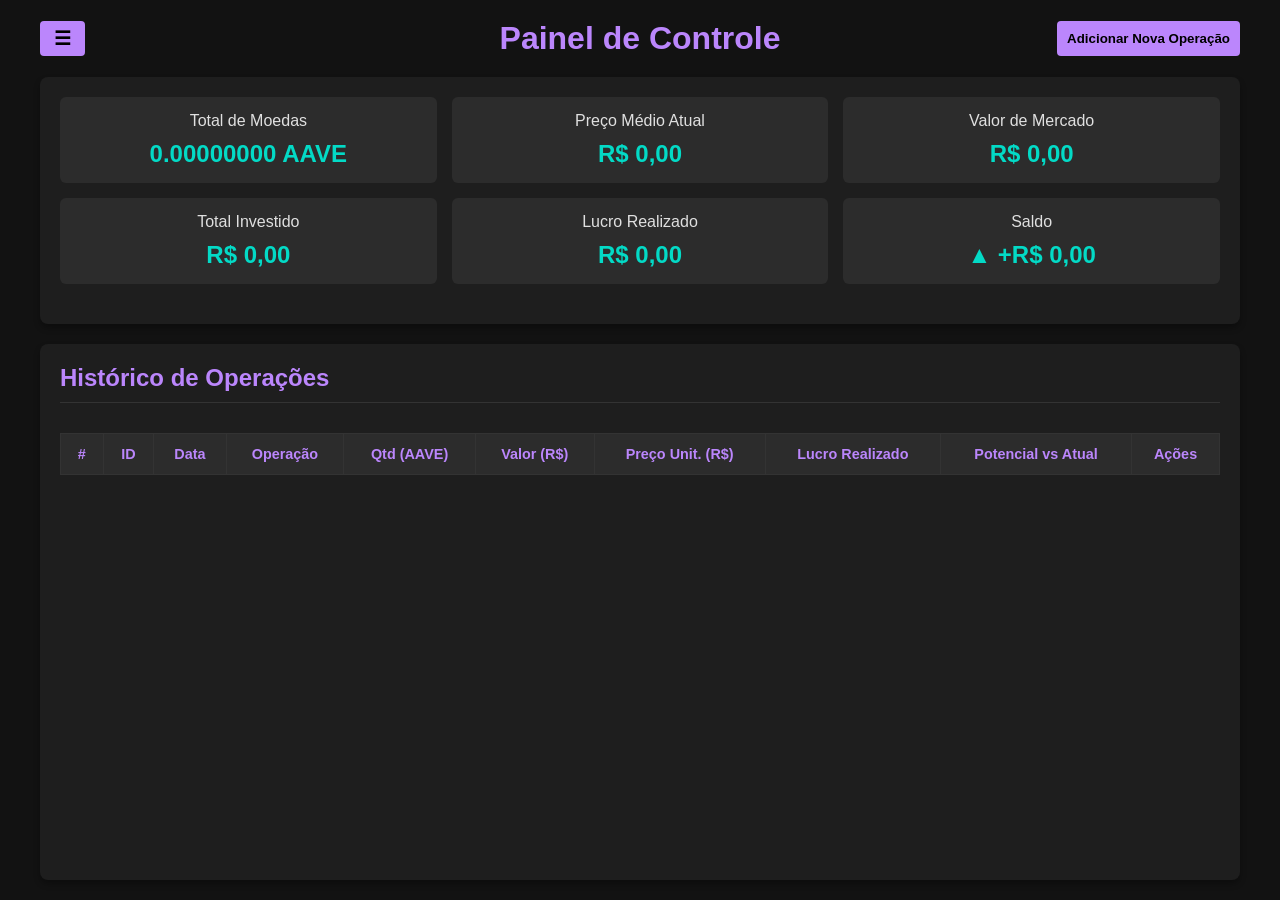
==== index.html @ 62467d6e "feat: implement responsive app layout with sidebar, configuration persistence, and transaction modal" ====
<!DOCTYPE html>
<html lang="pt-BR">
<head>
    <meta charset="UTF-8">
    <meta name="viewport" content="width=device-width, initial-scale=1.0">
    <title>Painel de Controle Cripto</title>
    <link rel="stylesheet" href="styles.css">
</head>
<body>

<div class="app" id="app">

    <!-- Menu lateral (irmão da coluna principal; abre à esquerda) -->
    <aside class="sidebar">
        <div class="sidebar-inner">
            <h2 class="sidebar-title">Menu</h2>
            <div class="sidebar-top">
                <div class="sidebar-section">
                    <div class="backup-bar">
                        <button id="btnBackup" class="btn-secondary">Fazer Backup</button>
                        <button id="btnRestore" class="btn-secondary">Restaurar Backup</button>
                        <input type="file" id="restoreInput" accept=".json,application/json" style="display: none;">
                    </div>
                </div>
            </div>

            <div class="sidebar-section sidebar-bottom">
                <h3>Cotação Atual (R$)</h3>
                <div class="price-box">
                    <input type="number" id="currentPriceInput" step="0.01" value="481.46">
                    <button id="btnRefreshPrice" class="btn-secondary">Atualizar Preço</button>
                    <span id="priceStatus" class="price-status">—</span>
                </div>
            </div>
        </div>
    </aside>

    <!-- Coluna principal: header + conteúdo (mesma largura) -->
    <div class="app-main">
        <header class="app-header">
            <div class="header-left">
                <button id="btnMenuToggle" class="menu-toggle" aria-label="Abrir menu">☰</button>
            </div>
            <h1 class="app-title">Painel de Controle</h1>
            <div class="header-right">
                <button id="btnOpenModal">Adicionar Nova Operação</button>
            </div>
        </header>

        <main class="content">
            <div class="card">
                <div class="grid-summary">
                    <!-- Linha 1 -->
                    <div class="summary-item">
                        <div>Total de Moedas</div>
                        <div class="summary-value" id="valTotalCoins">0.00 AAVE</div>
                    </div>
                    <div class="summary-item">
                        <div>Preço Médio Atual</div>
                        <div class="summary-value" id="valAvgPrice">R$ 0,00</div>
                    </div>
                    <div class="summary-item">
                        <div>Valor de Mercado</div>
                        <div class="summary-value" id="valMarketValue">R$ 0,00</div>
                    </div>
                    <!-- Linha 2 -->
                    <div class="summary-item">
                        <div>Total Investido</div>
                        <div class="summary-value" id="valTotalInvested">R$ 0,00</div>
                    </div>
                    <div class="summary-item">
                        <div>Lucro Realizado</div>
                        <div class="summary-value" id="valRealizedProfit">R$ 0,00</div>
                    </div>
                    <div class="summary-item">
                        <div>Saldo</div>
                        <div class="summary-value" id="valBalance">R$ 0,00</div>
                    </div>
                </div>
            </div>

            <div class="card history-card">
                <h2>Histórico de Operações</h2>
                <div class="table-wrap">
                <table id="txTable">
                    <thead>
                        <tr>
                            <th>#</th>
                            <th>ID</th>
                            <th>Data</th>
                            <th>Operação</th>
                            <th>Qtd (AAVE)</th>
                            <th>Valor (R$)</th>
                            <th>Preço Unit. (R$)</th>
                            <th>Lucro Realizado</th>
                            <th>Potencial vs Atual</th>
                            <th>Ações</th>
                        </tr>
                    </thead>
                    <tbody>
                        <!-- Rows generated by JS -->
                    </tbody>
                </table>
                </div>
            </div>
        </main>
    </div>
</div>

<!-- Modal: Nova Operação -->
<div id="opModal" class="modal-overlay">
    <div id="opModalBackdrop" class="modal-backdrop"></div>
    <div class="modal-box">
        <h2>Nova Operação</h2>
        <div class="modal-form">
            <label>Tipo</label>
            <select id="opType">
                <option value="buy">Compra</option>
                <option value="sell">Venda</option>
            </select>

            <label>Valor (R$)</label>
            <input type="number" id="opBrl" placeholder="Valor (R$)" step="0.01">

            <label>Quantidade (AAVE)</label>
            <input type="number" id="opAave" placeholder="Quantidade (AAVE)" step="0.00000001">

            <label>Data da operação</label>
            <input type="datetime-local" id="opDate">
        </div>
        <div class="modal-actions">
            <button id="btnCancelModal" class="btn-secondary">Cancelar</button>
            <button id="btnAdd">Adicionar</button>
        </div>
    </div>
</div>

<!-- Modal: Confirmação de remoção -->
<div id="confirmModal" class="modal-overlay">
    <div id="confirmBackdrop" class="modal-backdrop"></div>
    <div class="modal-box">
        <h2>Confirmação</h2>
        <p id="confirmMessage"></p>
        <div class="modal-actions">
            <button id="btnConfirmCancel" class="btn-secondary">Cancelar</button>
            <button id="btnConfirmYes" class="btn-remove">Remover</button>
        </div>
    </div>
</div>

<script src="js/portfolio.js"></script>
<script src="js/config.js"></script>
<script src="js/storage.js"></script>
<script src="js/price.js"></script>
<script src="js/app.js"></script>

</body>
</html>
---- styles.css ----
html, body {
    height: 100%;
}
body {
    font-family: 'Segoe UI', Tahoma, Geneva, Verdana, sans-serif;
    background-color: #121212;
    color: #e0e0e0;
    margin: 0;
    padding: 20px;
    box-sizing: border-box;
    overflow: hidden; /* a página não rola; a rolagem fica no menu e no histórico */
}
.container {
    max-width: 1200px;
    margin: auto;
}

/* App = linha flex centralizada: menu (esquerda) + coluna principal.
   A coluna principal tem largura própria e NÃO encolhe quando o menu abre em
   telas grandes: o menu ocupa o espaço à esquerda, empurrando o conjunto. */
.app {
    display: flex;
    justify-content: center;
    align-items: stretch;
    height: 100%;
}
.app-main {
    display: flex;
    flex-direction: column;
    flex: 0 1 1200px; /* até 1200px; pode encolher em telas estreitas */
    min-width: 0;
    min-height: 0;
    height: 100%;
}
.app-header {
    flex: 0 0 auto;
}
.content {
    flex: 1 1 auto;
    display: flex;
    flex-direction: column;
    min-width: 0;
    min-height: 0; /* habilita a rolagem interna do histórico */
}
.card {
    background-color: #1e1e1e;
    padding: 20px;
    border-radius: 8px;
    margin-bottom: 20px;
    box-shadow: 0 4px 6px rgba(0,0,0,0.3);
}
h2 {
    margin-top: 0;
    color: #bb86fc;
    border-bottom: 1px solid #333;
    padding-bottom: 10px;
}
.grid-summary {
    display: grid;
    grid-template-columns: repeat(3, minmax(0, 1fr));
    gap: 15px;
    margin-bottom: 20px;
}
@media (max-width: 640px) {
    .grid-summary {
        grid-template-columns: 1fr;
    }
}
.summary-item {
    background-color: #2c2c2c;
    padding: 15px;
    border-radius: 6px;
    text-align: center;
}
.summary-value {
    font-size: 1.5em;
    font-weight: bold;
    color: #03dac6;
    margin-top: 10px;
}
.form-group {
    display: flex;
    gap: 10px;
    margin-bottom: 15px;
    align-items: center;
    flex-wrap: wrap;
}
input, select, button {
    padding: 10px;
    border-radius: 4px;
    border: 1px solid #444;
    background-color: #333;
    color: #fff;
}
button {
    background-color: #bb86fc;
    color: #000;
    border: none;
    cursor: pointer;
    font-weight: bold;
    transition: background-color 0.2s;
}
button:hover {
    background-color: #9965f4;
}
table {
    width: 100%;
    border-collapse: collapse;
    margin-top: 10px;
    font-size: 0.9em;
}
th, td {
    border: 1px solid #333;
    padding: 12px;
    text-align: center;
}
th {
    background-color: #2c2c2c;
    color: #bb86fc;
}
.positive { color: #03dac6; }
.negative { color: #cf6679; }

/* Barra de backup / restauração */
.backup-bar {
    display: flex;
    gap: 10px;
    flex-wrap: wrap;
    margin-top: 10px;
}
.btn-secondary {
    background-color: #2c2c2c;
    color: #bb86fc;
    border: 1px solid #444;
}
.btn-secondary:hover {
    background-color: #333;
}
.price-status {
    font-size: 0.85em;
    color: #888;
}
.price-status.ok { color: #03dac6; }
.price-status.error { color: #cf6679; }

/* Botão de remover linha do histórico */
.btn-remove {
    background-color: #3a2327;
    color: #cf6679;
    border: 1px solid #5a2b32;
    padding: 6px 12px;
    font-size: 0.85em;
}
.btn-remove:hover {
    background-color: #cf6679;
    color: #000;
}

/* Cabeçalho em 3 partes: menu (esquerda) | título (centro) | ação (direita) */
.app-header {
    display: grid;
    grid-template-columns: 1fr auto 1fr;
    align-items: center;
    gap: 10px;
    margin-bottom: 20px;
}
.header-left { justify-self: start; }
.header-right { justify-self: end; }
.app-title {
    justify-self: center;
    text-align: center;
    color: #bb86fc;
    margin: 0;
}

/* Botão de abrir/fechar o menu (dentro do cabeçalho) */
.menu-toggle {
    font-size: 1.2em;
    line-height: 1;
    padding: 8px 14px;
    background-color: #bb86fc;
    color: #000;
}

/* Menu lateral (recolhível). Anima a largura (flex-basis) de 0 -> 280px,
   abrindo à esquerda da coluna principal; a largura interna é fixa para o
   conteúdo do menu não refluir durante a animação. */
.sidebar {
    flex: 0 0 0px;
    overflow: hidden;
    margin-right: 0;
    transition: flex-basis 0.25s ease, margin-right 0.25s ease;
}
.app.menu-open .sidebar {
    flex-basis: 280px;
    margin-right: 20px;
}
.sidebar-inner {
    width: 280px;
    height: 100%;
    box-sizing: border-box;
    background-color: #1e1e1e;
    border-radius: 8px;
    padding: 20px;
    display: flex;
    flex-direction: column;
    overflow-y: auto; /* o menu nunca ultrapassa a altura da página */
}
.sidebar h3 {
    color: #bb86fc;
    font-size: 1em;
    margin-top: 0;
    margin-bottom: 8px;
}
.sidebar-title {
    text-align: center;
    color: #bb86fc;
    margin-top: 0;
    margin-bottom: 20px;
    padding-bottom: 10px;
    border-bottom: 1px solid #333;
}
.sidebar-section {
    margin-bottom: 20px;
}
.sidebar-bottom {
    margin-top: auto; /* ancora a cotação na base do menu */
    margin-bottom: 0;
}
.sidebar .backup-bar,
.sidebar .price-box {
    display: flex;
    flex-direction: column;
    gap: 10px;
}
/* Card do histórico: ocupa o espaço restante e rola por dentro */
.history-card {
    flex: 1 1 auto;
    min-height: 0;
    display: flex;
    flex-direction: column;
    margin-bottom: 0;
    overflow: hidden;
}
.history-card h2 {
    flex: 0 0 auto;
}
.table-wrap {
    flex: 1 1 auto;
    min-height: 0;
    overflow: auto; /* rolagem vertical e horizontal só do histórico */
}
/* Cabeçalho da tabela fixo durante a rolagem */
#txTable thead th {
    position: sticky;
    top: 0;
    z-index: 1;
}

/* Modal de nova operação */
.modal-overlay {
    display: none;
    position: fixed;
    inset: 0;
    z-index: 1200;
    align-items: center;
    justify-content: center;
}
.modal-overlay.open {
    display: flex;
}
.modal-backdrop {
    position: absolute;
    inset: 0;
    background-color: rgba(0,0,0,0.6);
}
.modal-box {
    position: relative;
    background-color: #1e1e1e;
    padding: 25px;
    border-radius: 8px;
    width: 400px;
    max-width: 90vw;
    box-shadow: 0 8px 24px rgba(0,0,0,0.5);
}
.modal-form {
    display: flex;
    flex-direction: column;
    gap: 6px;
}
.modal-form label {
    font-size: 0.85em;
    color: #aaa;
    margin-top: 8px;
}
.modal-actions {
    display: flex;
    justify-content: flex-end;
    gap: 10px;
    margin-top: 20px;
}
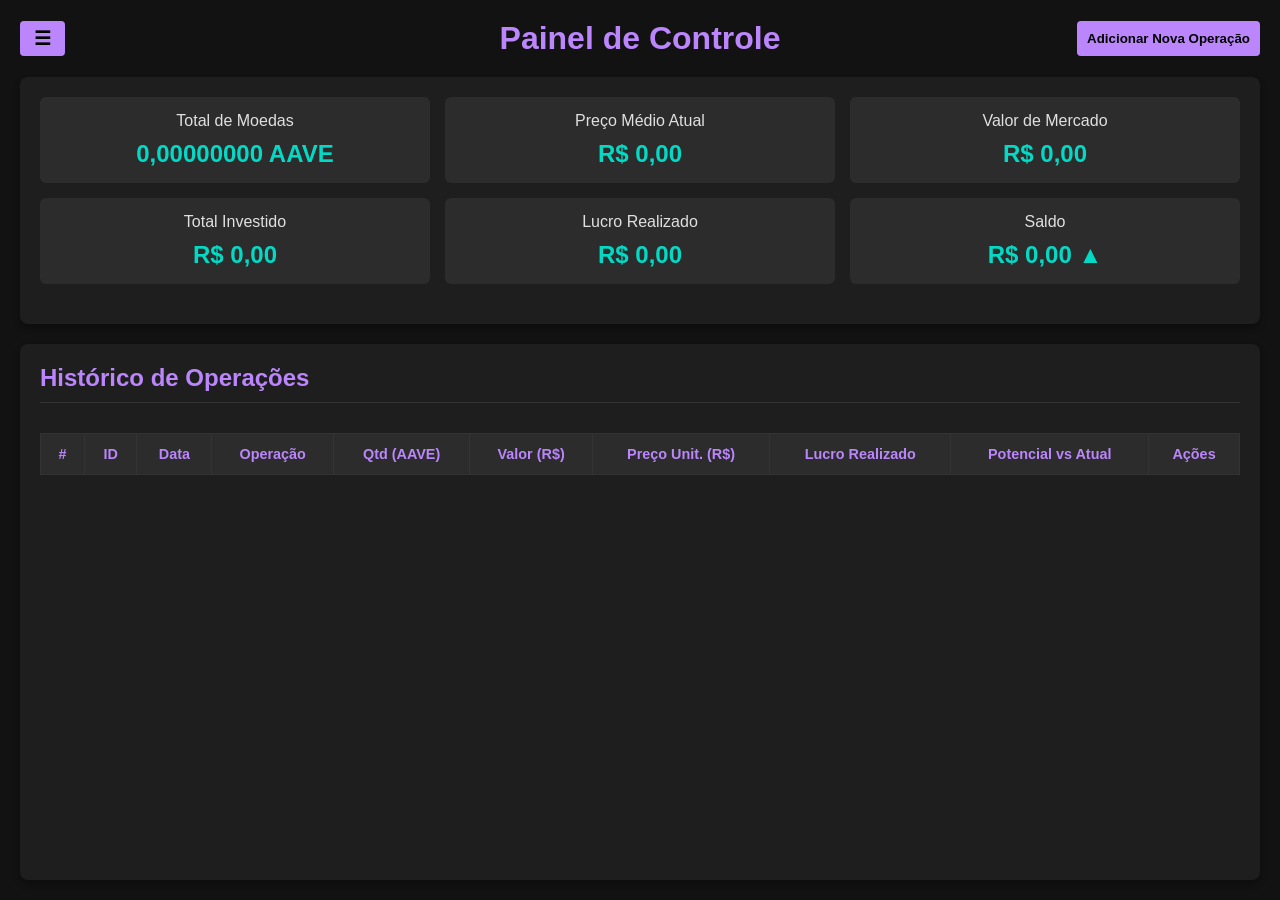
==== commit 9c935b16: "feat: implement operation type toggle and add transaction management logic in app.js" ====
--- a/index.html
+++ b/index.html
@@ -111,13 +111,12 @@
 <div id="opModal" class="modal-overlay">
     <div id="opModalBackdrop" class="modal-backdrop"></div>
     <div class="modal-box">
-        <h2>Nova Operação</h2>
+        <h2 id="opModalTitle">Nova Operação</h2>
         <div class="modal-form">
-            <label>Tipo</label>
-            <select id="opType">
-                <option value="buy">Compra</option>
-                <option value="sell">Venda</option>
-            </select>
+            <button type="button" id="opType" class="op-toggle toggle-buy" data-type="buy">
+                <span class="op-toggle-text">Compra</span>
+                <span class="op-toggle-knob"></span>
+            </button>
 
             <label>Valor (R$)</label>
             <input type="number" id="opBrl" placeholder="Valor (R$)" step="0.01">
@@ -126,7 +125,7 @@
             <input type="number" id="opAave" placeholder="Quantidade (AAVE)" step="0.00000001">
 
             <label>Data da operação</label>
-            <input type="datetime-local" id="opDate">
+            <input type="date" id="opDate">
         </div>
         <div class="modal-actions">
             <button id="btnCancelModal" class="btn-secondary">Cancelar</button>
--- a/styles.css
+++ b/styles.css
@@ -27,7 +27,7 @@
 .app-main {
     display: flex;
     flex-direction: column;
-    flex: 0 1 1200px; /* até 1200px; pode encolher em telas estreitas */
+    flex: 0 1 1444px;
     min-width: 0;
     min-height: 0;
     height: 100%;
@@ -148,8 +148,10 @@
     background-color: #3a2327;
     color: #cf6679;
     border: 1px solid #5a2b32;
-    padding: 6px 12px;
-    font-size: 0.85em;
+    padding: 6px 10px;
+    font-size: 0.9em;
+    font-weight: bold;
+    line-height: 1;
 }
 .btn-remove:hover {
     background-color: #cf6679;
@@ -283,6 +285,9 @@
     max-width: 90vw;
     box-shadow: 0 8px 24px rgba(0,0,0,0.5);
 }
+.modal-box h2 {
+    text-align: center;
+}
 .modal-form {
     display: flex;
     flex-direction: column;
@@ -293,6 +298,84 @@
     color: #aaa;
     margin-top: 8px;
 }
+/* Toggle deslizante Compra/Venda no modal */
+.op-toggle {
+    position: relative;
+    width: 170px;
+    height: 46px;
+    border-radius: 23px;
+    cursor: pointer;
+    user-select: none;
+    align-self: center;
+    margin-top: 4px;
+    border: none;
+    padding: 0;
+    transition: background-color 0.2s ease;
+}
+.op-toggle:hover {
+    filter: brightness(1.05);
+}
+.op-toggle .op-toggle-text {
+    position: absolute;
+    top: 0;
+    left: 0;
+    right: 0;
+    height: 100%;
+    display: flex;
+    align-items: center;
+    font-weight: bold;
+    color: #000;
+    letter-spacing: 0.5px;
+}
+.op-toggle .op-toggle-knob {
+    position: absolute;
+    top: 5px;
+    width: 36px;
+    height: 36px;
+    border-radius: 50%;
+    background-color: #fff;
+    box-shadow: 0 1px 4px rgba(0,0,0,0.4);
+    transition: left 0.2s ease;
+}
+/* Estado Compra (gasto): vermelho, texto à esquerda, botão à direita */
+.op-toggle.toggle-buy,
+.op-toggle.toggle-buy:hover {
+    background-color: #cf6679;
+}
+.op-toggle.toggle-buy .op-toggle-text {
+    justify-content: flex-start;
+    padding-left: 20px;
+}
+.op-toggle.toggle-buy .op-toggle-knob {
+    left: calc(100% - 41px);
+}
+/* Estado Venda (liquidação): azul, texto à direita, botão à esquerda */
+.op-toggle.toggle-sell,
+.op-toggle.toggle-sell:hover {
+    background-color: #4dabf7;
+}
+.op-toggle.toggle-sell .op-toggle-text {
+    justify-content: flex-end;
+    padding-right: 20px;
+}
+.op-toggle.toggle-sell .op-toggle-knob {
+    left: 5px;
+}
+
+/* Botão de editar linha do histórico */
+.btn-edit {
+    background-color: #2c2c3a;
+    color: #bb86fc;
+    border: 1px solid #444;
+    padding: 6px 10px;
+    font-size: 0.9em;
+    line-height: 1;
+    margin-right: 6px;
+}
+.btn-edit:hover {
+    background-color: #bb86fc;
+    color: #000;
+}
 .modal-actions {
     display: flex;
     justify-content: flex-end;
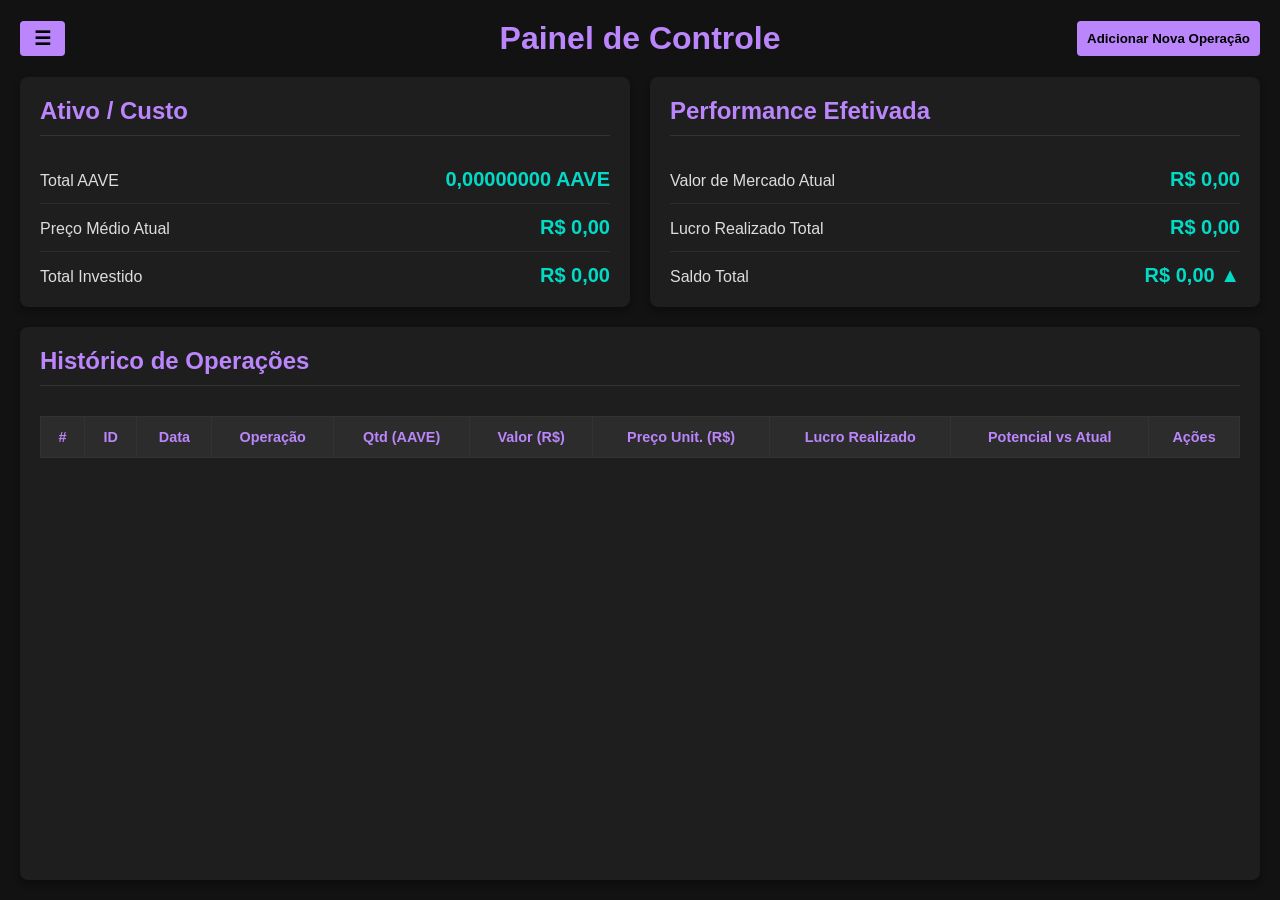
==== commit 970633fd: "refactor: reorganize summary section into dual cards with responsive layout and line-item formatting" ====
--- a/index.html
+++ b/index.html
@@ -48,33 +48,35 @@
         </header>
 
         <main class="content">
-            <div class="card">
-                <div class="grid-summary">
-                    <!-- Linha 1 -->
-                    <div class="summary-item">
-                        <div>Total de Moedas</div>
-                        <div class="summary-value" id="valTotalCoins">0.00 AAVE</div>
+            <div class="summary-cards">
+                <div class="card summary-card">
+                    <h2>Ativo / Custo</h2>
+                    <div class="summary-line">
+                        <span class="summary-label">Total AAVE</span>
+                        <span class="summary-value" id="valTotalCoins">0,00 AAVE</span>
                     </div>
-                    <div class="summary-item">
-                        <div>Preço Médio Atual</div>
-                        <div class="summary-value" id="valAvgPrice">R$ 0,00</div>
+                    <div class="summary-line">
+                        <span class="summary-label">Preço Médio Atual</span>
+                        <span class="summary-value" id="valAvgPrice">R$ 0,00</span>
                     </div>
-                    <div class="summary-item">
-                        <div>Valor de Mercado</div>
-                        <div class="summary-value" id="valMarketValue">R$ 0,00</div>
+                    <div class="summary-line">
+                        <span class="summary-label">Total Investido</span>
+                        <span class="summary-value" id="valTotalInvested">R$ 0,00</span>
                     </div>
-                    <!-- Linha 2 -->
-                    <div class="summary-item">
-                        <div>Total Investido</div>
-                        <div class="summary-value" id="valTotalInvested">R$ 0,00</div>
+                </div>
+                <div class="card summary-card">
+                    <h2>Performance Efetivada</h2>
+                    <div class="summary-line">
+                        <span class="summary-label">Valor de Mercado Atual</span>
+                        <span class="summary-value" id="valMarketValue">R$ 0,00</span>
                     </div>
-                    <div class="summary-item">
-                        <div>Lucro Realizado</div>
-                        <div class="summary-value" id="valRealizedProfit">R$ 0,00</div>
+                    <div class="summary-line">
+                        <span class="summary-label">Lucro Realizado Total</span>
+                        <span class="summary-value" id="valRealizedProfit">R$ 0,00</span>
                     </div>
-                    <div class="summary-item">
-                        <div>Saldo</div>
-                        <div class="summary-value" id="valBalance">R$ 0,00</div>
+                    <div class="summary-line">
+                        <span class="summary-label">Saldo Total</span>
+                        <span class="summary-value" id="valBalance">R$ 0,00</span>
                     </div>
                 </div>
             </div>
--- a/styles.css
+++ b/styles.css
@@ -55,28 +55,37 @@
     border-bottom: 1px solid #333;
     padding-bottom: 10px;
 }
-.grid-summary {
+/* Dois cards de resumo lado a lado */
+.summary-cards {
     display: grid;
-    grid-template-columns: repeat(3, minmax(0, 1fr));
-    gap: 15px;
-    margin-bottom: 20px;
-}
-@media (max-width: 640px) {
-    .grid-summary {
+    grid-template-columns: 1fr 1fr;
+    gap: 20px;
+}
+@media (max-width: 700px) {
+    .summary-cards {
         grid-template-columns: 1fr;
     }
 }
-.summary-item {
-    background-color: #2c2c2c;
-    padding: 15px;
-    border-radius: 6px;
-    text-align: center;
+.summary-line {
+    display: flex;
+    justify-content: space-between;
+    align-items: baseline;
+    gap: 12px;
+    padding: 12px 0;
+    border-bottom: 1px solid #2c2c2c;
+}
+.summary-line:last-child {
+    border-bottom: none;
+    padding-bottom: 0;
+}
+.summary-label {
+    color: #ddd;
 }
 .summary-value {
-    font-size: 1.5em;
     font-weight: bold;
     color: #03dac6;
-    margin-top: 10px;
+    font-size: 1.25em;
+    white-space: nowrap;
 }
 .form-group {
     display: flex;
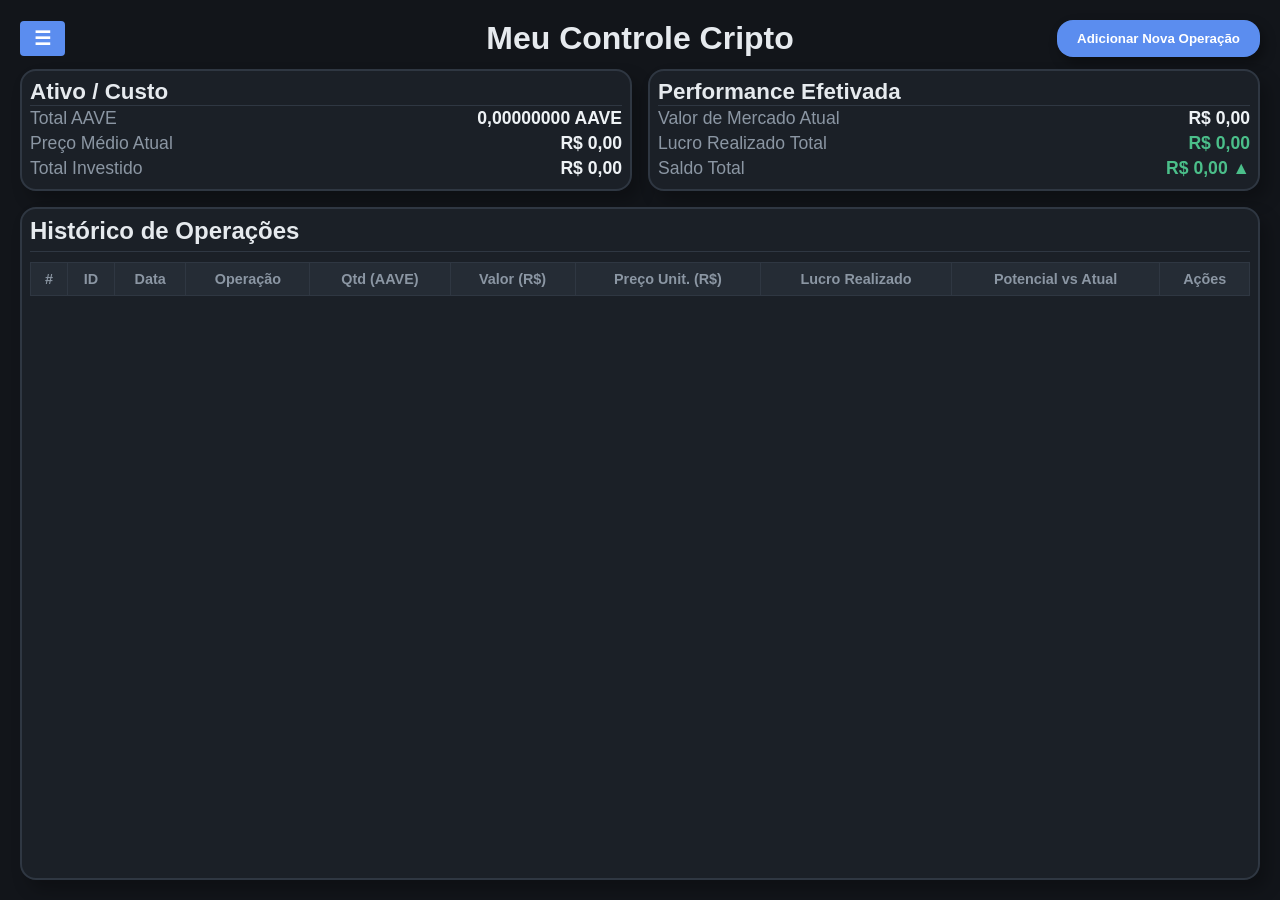
==== commit fcf21f6f: "feat: change title head and title header" ====
--- a/index.html
+++ b/index.html
@@ -3,7 +3,7 @@
 <head>
     <meta charset="UTF-8">
     <meta name="viewport" content="width=device-width, initial-scale=1.0">
-    <title>Painel de Controle Cripto</title>
+    <title>Meu Controle Cripto</title>
     <link rel="stylesheet" href="styles.css">
 </head>
 <body>
@@ -41,7 +41,7 @@
             <div class="header-left">
                 <button id="btnMenuToggle" class="menu-toggle" aria-label="Abrir menu">☰</button>
             </div>
-            <h1 class="app-title">Painel de Controle</h1>
+            <h1 class="app-title">Meu Controle Cripto</h1>
             <div class="header-right">
                 <button id="btnOpenModal">Adicionar Nova Operação</button>
             </div>
--- a/styles.css
+++ b/styles.css
@@ -1,19 +1,32 @@
+/* Paleta base do sistema (fundo neutro; cor só onde tem significado).
+   Números neutros ficam em branco/claro; verde = ganho, vermelho = perda;
+   azul = accent de interação (botões), para não competir com o verde. */
+:root {
+    --bg: #12151a;         /* fundo da página (cinza-ardósia neutro) */
+    --card-bg: #1b2027;    /* fundo dos cards / menu / modal */
+    --panel-bg: #252c35;   /* cabeçalho de tabela e inputs */
+    --border: #2f3742;     /* borda dos cards e da tabela */
+    --text: #e6eaee;       /* títulos e rótulos */
+    --text-dim: #8b96a3;   /* textos suaves (rótulos, status, cabeçalho) */
+    --value: #eef2f5;      /* números neutros (branco, sem cor) */
+    --accent: #5b8def;     /* azul de interação (botões, links, menu) */
+    --accent-hover: #6f9bf2;
+    --positive: #4bbf8a;   /* ganho (verde) */
+    --negative: #e0757f;   /* perda (vermelho) */
+}
+
 html, body {
     height: 100%;
 }
 body {
     font-family: 'Segoe UI', Tahoma, Geneva, Verdana, sans-serif;
-    background-color: #121212;
-    color: #e0e0e0;
+    background-color: var(--bg);
+    color: var(--text);
     margin: 0;
     padding: 20px;
     box-sizing: border-box;
     overflow: hidden; /* a página não rola; a rolagem fica no menu e no histórico */
 }
-.container {
-    max-width: 1200px;
-    margin: auto;
-}
 
 /* App = linha flex centralizada: menu (esquerda) + coluna principal.
    A coluna principal tem largura própria e NÃO encolhe quando o menu abre em
@@ -43,50 +56,53 @@
     min-height: 0; /* habilita a rolagem interna do histórico */
 }
 .card {
-    background-color: #1e1e1e;
-    padding: 20px;
-    border-radius: 8px;
-    margin-bottom: 20px;
-    box-shadow: 0 4px 6px rgba(0,0,0,0.3);
+    background-color: var(--card-bg);
+    border: 2px solid var(--border);
+    padding: 8px;
+    border-radius: 16px;
+    margin-bottom: 16px;
+    box-shadow: 8px 10px 16px rgba(0, 0, 0, 0.25);
 }
 h2 {
     margin-top: 0;
-    color: #bb86fc;
-    border-bottom: 1px solid #333;
+    color: var(--text);
+    border-bottom: 1px solid var(--border);
     padding-bottom: 10px;
 }
-/* Dois cards de resumo lado a lado */
+
+/* Dois cards de resumo lado a lado (rótulo à esquerda, valor à direita) */
 .summary-cards {
     display: grid;
     grid-template-columns: 1fr 1fr;
-    gap: 20px;
+    gap: 16px;
 }
 @media (max-width: 700px) {
     .summary-cards {
         grid-template-columns: 1fr;
     }
 }
+.summary-card h2 {
+    font-size: 1.4em;
+    padding-bottom: 0px;
+    margin-bottom: 0px;
+}
 .summary-line {
     display: flex;
     justify-content: space-between;
     align-items: baseline;
-    gap: 12px;
-    padding: 12px 0;
-    border-bottom: 1px solid #2c2c2c;
-}
-.summary-line:last-child {
-    border-bottom: none;
-    padding-bottom: 0;
+    padding: 2px 0;
 }
 .summary-label {
-    color: #ddd;
+    color: var(--text-dim);
+    font-size: 1.1em;
 }
 .summary-value {
     font-weight: bold;
-    color: #03dac6;
-    font-size: 1.25em;
+    color: var(--value);
+    font-size: 1.1em;
     white-space: nowrap;
 }
+
 .form-group {
     display: flex;
     gap: 10px;
@@ -97,38 +113,38 @@
 input, select, button {
     padding: 10px;
     border-radius: 4px;
-    border: 1px solid #444;
-    background-color: #333;
-    color: #fff;
+    border: 1px solid var(--border);
+    background-color: var(--panel-bg);
+    color: var(--text);
 }
 button {
-    background-color: #bb86fc;
-    color: #000;
+    background-color: var(--accent);
+    color: #ffffff;
     border: none;
     cursor: pointer;
     font-weight: bold;
     transition: background-color 0.2s;
 }
 button:hover {
-    background-color: #9965f4;
+    background-color: var(--accent-hover);
 }
 table {
     width: 100%;
     border-collapse: collapse;
-    margin-top: 10px;
+    margin-top: 4px;
     font-size: 0.9em;
 }
 th, td {
-    border: 1px solid #333;
-    padding: 12px;
+    border: 1px solid var(--border);
+    padding: 8px;
     text-align: center;
 }
 th {
-    background-color: #2c2c2c;
-    color: #bb86fc;
-}
-.positive { color: #03dac6; }
-.negative { color: #cf6679; }
+    background-color: var(--panel-bg);
+    color: var(--text-dim);
+}
+.positive { color: var(--positive); }
+.negative { color: var(--negative); }
 
 /* Barra de backup / restauração */
 .backup-bar {
@@ -138,33 +154,33 @@
     margin-top: 10px;
 }
 .btn-secondary {
-    background-color: #2c2c2c;
-    color: #bb86fc;
-    border: 1px solid #444;
+    background-color: var(--panel-bg);
+    color: var(--accent);
+    border: 1px solid var(--border);
 }
 .btn-secondary:hover {
-    background-color: #333;
+    background-color: #2c333d;
 }
 .price-status {
     font-size: 0.85em;
-    color: #888;
-}
-.price-status.ok { color: #03dac6; }
-.price-status.error { color: #cf6679; }
+    color: var(--text-dim);
+}
+.price-status.ok { color: var(--positive); }
+.price-status.error { color: var(--negative); }
 
 /* Botão de remover linha do histórico */
 .btn-remove {
-    background-color: #3a2327;
-    color: #cf6679;
-    border: 1px solid #5a2b32;
+    background-color: transparent;
+    color: var(--negative);
+    border: 1px solid var(--border);
     padding: 6px 10px;
     font-size: 0.9em;
     font-weight: bold;
     line-height: 1;
 }
 .btn-remove:hover {
-    background-color: #cf6679;
-    color: #000;
+    background-color: var(--negative);
+    color: #ffffff;
 }
 
 /* Cabeçalho em 3 partes: menu (esquerda) | título (centro) | ação (direita) */
@@ -172,15 +188,28 @@
     display: grid;
     grid-template-columns: 1fr auto 1fr;
     align-items: center;
-    gap: 10px;
-    margin-bottom: 20px;
+    margin-bottom: 12px;
 }
 .header-left { justify-self: start; }
 .header-right { justify-self: end; }
+#btnOpenModal {
+    border-radius: 16px;
+    padding: 11px 20px;
+    box-shadow: 4px 6px 12px rgba(0, 0, 0, 0.35);
+    transition: background-color 0.2s, box-shadow 0.2s, transform 0.1s;
+}
+#btnOpenModal:hover {
+    box-shadow: 6px 8px 18px rgba(0, 0, 0, 0.45);
+    transform: translateY(-1px);
+}
+#btnOpenModal:active {
+    transform: translateY(0);
+    box-shadow: 2px 3px 8px rgba(0, 0, 0, 0.4);
+}
 .app-title {
     justify-self: center;
     text-align: center;
-    color: #bb86fc;
+    color: var(--text);
     margin: 0;
 }
 
@@ -189,8 +218,8 @@
     font-size: 1.2em;
     line-height: 1;
     padding: 8px 14px;
-    background-color: #bb86fc;
-    color: #000;
+    background-color: var(--accent);
+    color: #ffffff;
 }
 
 /* Menu lateral (recolhível). Anima a largura (flex-basis) de 0 -> 280px,
@@ -210,7 +239,8 @@
     width: 280px;
     height: 100%;
     box-sizing: border-box;
-    background-color: #1e1e1e;
+    background-color: var(--card-bg);
+    border: 1px solid var(--border);
     border-radius: 8px;
     padding: 20px;
     display: flex;
@@ -218,18 +248,18 @@
     overflow-y: auto; /* o menu nunca ultrapassa a altura da página */
 }
 .sidebar h3 {
-    color: #bb86fc;
+    color: var(--text);
     font-size: 1em;
     margin-top: 0;
     margin-bottom: 8px;
 }
 .sidebar-title {
     text-align: center;
-    color: #bb86fc;
+    color: var(--text);
     margin-top: 0;
     margin-bottom: 20px;
     padding-bottom: 10px;
-    border-bottom: 1px solid #333;
+    border-bottom: 1px solid var(--border);
 }
 .sidebar-section {
     margin-bottom: 20px;
@@ -244,6 +274,7 @@
     flex-direction: column;
     gap: 10px;
 }
+
 /* Card do histórico: ocupa o espaço restante e rola por dentro */
 .history-card {
     flex: 1 1 auto;
@@ -255,6 +286,8 @@
 }
 .history-card h2 {
     flex: 0 0 auto;
+    padding-bottom: 6px;
+    margin-bottom: 6px;
 }
 .table-wrap {
     flex: 1 1 auto;
@@ -287,7 +320,8 @@
 }
 .modal-box {
     position: relative;
-    background-color: #1e1e1e;
+    background-color: var(--card-bg);
+    border: 1px solid var(--border);
     padding: 25px;
     border-radius: 8px;
     width: 400px;
@@ -304,10 +338,10 @@
 }
 .modal-form label {
     font-size: 0.85em;
-    color: #aaa;
+    color: var(--text-dim);
     margin-top: 8px;
 }
-/* Toggle deslizante Compra/Venda no modal */
+/* Toggle deslizante Compra/Venda no modal (cores semânticas fixas) */
 .op-toggle {
     position: relative;
     width: 170px;
@@ -373,17 +407,17 @@
 
 /* Botão de editar linha do histórico */
 .btn-edit {
-    background-color: #2c2c3a;
-    color: #bb86fc;
-    border: 1px solid #444;
+    background-color: transparent;
+    color: var(--accent);
+    border: 1px solid var(--border);
     padding: 6px 10px;
     font-size: 0.9em;
     line-height: 1;
     margin-right: 6px;
 }
 .btn-edit:hover {
-    background-color: #bb86fc;
-    color: #000;
+    background-color: var(--accent);
+    color: #ffffff;
 }
 .modal-actions {
     display: flex;
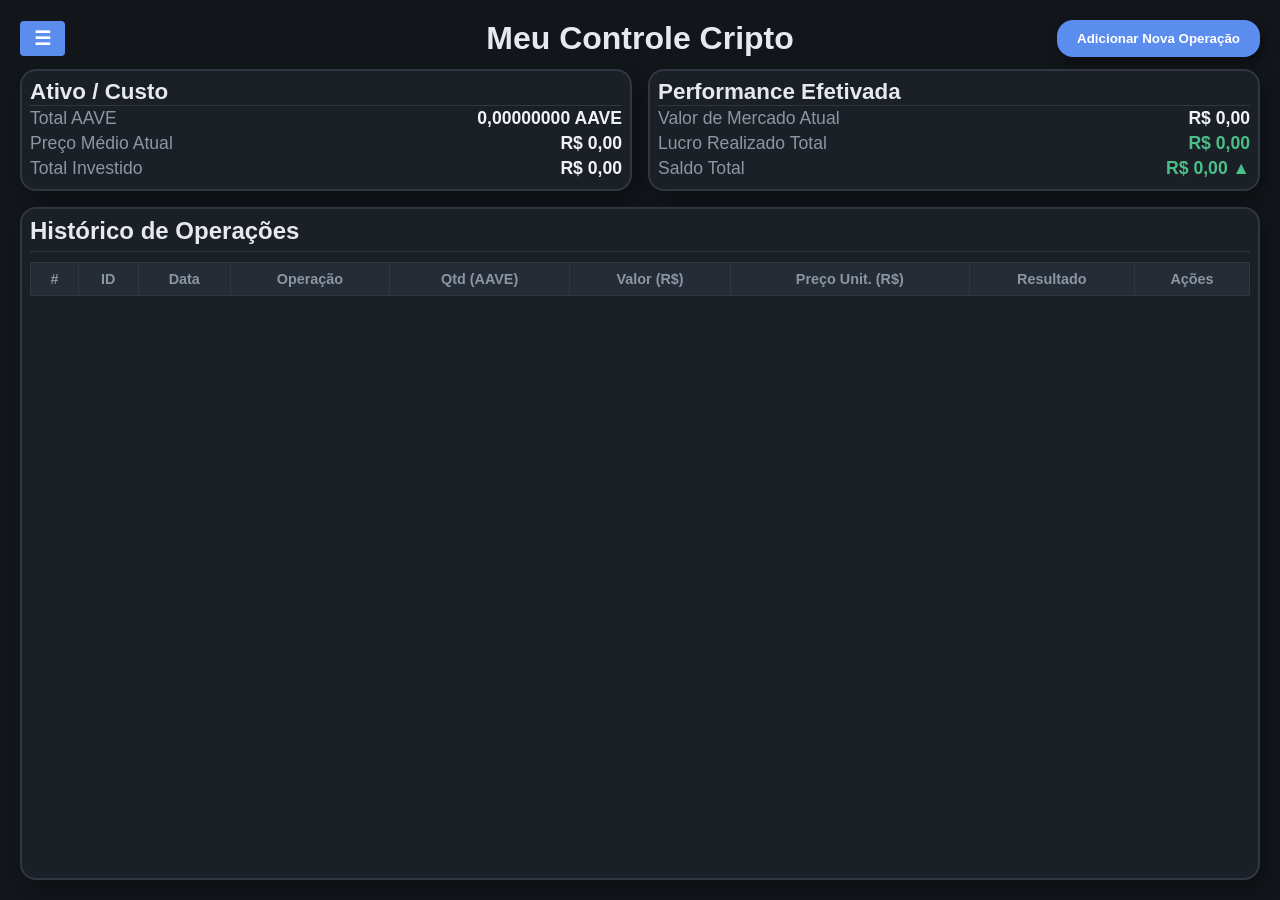
==== commit fefd4b47: "refactor: implement input masking and reorganize modal form for transaction management" ====
--- a/index.html
+++ b/index.html
@@ -94,8 +94,7 @@
                             <th>Qtd (AAVE)</th>
                             <th>Valor (R$)</th>
                             <th>Preço Unit. (R$)</th>
-                            <th>Lucro Realizado</th>
-                            <th>Potencial vs Atual</th>
+                            <th>Resultado</th>
                             <th>Ações</th>
                         </tr>
                     </thead>
@@ -120,14 +119,14 @@
                 <span class="op-toggle-knob"></span>
             </button>
 
+            <label>Data da operação</label>
+            <input type="date" id="opDate">
+
             <label>Valor (R$)</label>
-            <input type="number" id="opBrl" placeholder="Valor (R$)" step="0.01">
+            <input type="text" inputmode="decimal" id="opBrl" placeholder="0,00">
 
             <label>Quantidade (AAVE)</label>
-            <input type="number" id="opAave" placeholder="Quantidade (AAVE)" step="0.00000001">
-
-            <label>Data da operação</label>
-            <input type="date" id="opDate">
+            <input type="text" inputmode="decimal" id="opAave" placeholder="0,00000000">
         </div>
         <div class="modal-actions">
             <button id="btnCancelModal" class="btn-secondary">Cancelar</button>
--- a/styles.css
+++ b/styles.css
@@ -146,6 +146,42 @@
 .positive { color: var(--positive); }
 .negative { color: var(--negative); }
 
+/* Tag (pílula) de resultado no histórico */
+.tag {
+    display: inline-flex;
+    align-items: baseline;
+    gap: 6px;
+    padding: 4px 10px;
+    border-radius: 999px;
+    font-size: 0.85em;
+    font-weight: bold;
+    border: 1px solid var(--border);
+    white-space: nowrap;
+}
+.tag .tag-label {
+    font-weight: normal;
+    font-size: 0.82em;
+    text-transform: uppercase;
+    letter-spacing: 0.3px;
+    color: var(--text-dim);
+}
+.tag.positive {
+    color: var(--positive);
+    background-color: rgba(75, 191, 138, 0.12);
+    border-color: rgba(75, 191, 138, 0.35);
+}
+.tag.negative {
+    color: var(--negative);
+    background-color: rgba(224, 117, 127, 0.12);
+    border-color: rgba(224, 117, 127, 0.35);
+}
+/* Potencial positivo em azul (ganho ainda não realizado) */
+.tag.potencial.positive {
+    color: var(--accent);
+    background-color: rgba(91, 141, 239, 0.12);
+    border-color: rgba(91, 141, 239, 0.35);
+}
+
 /* Barra de backup / restauração */
 .backup-bar {
     display: flex;
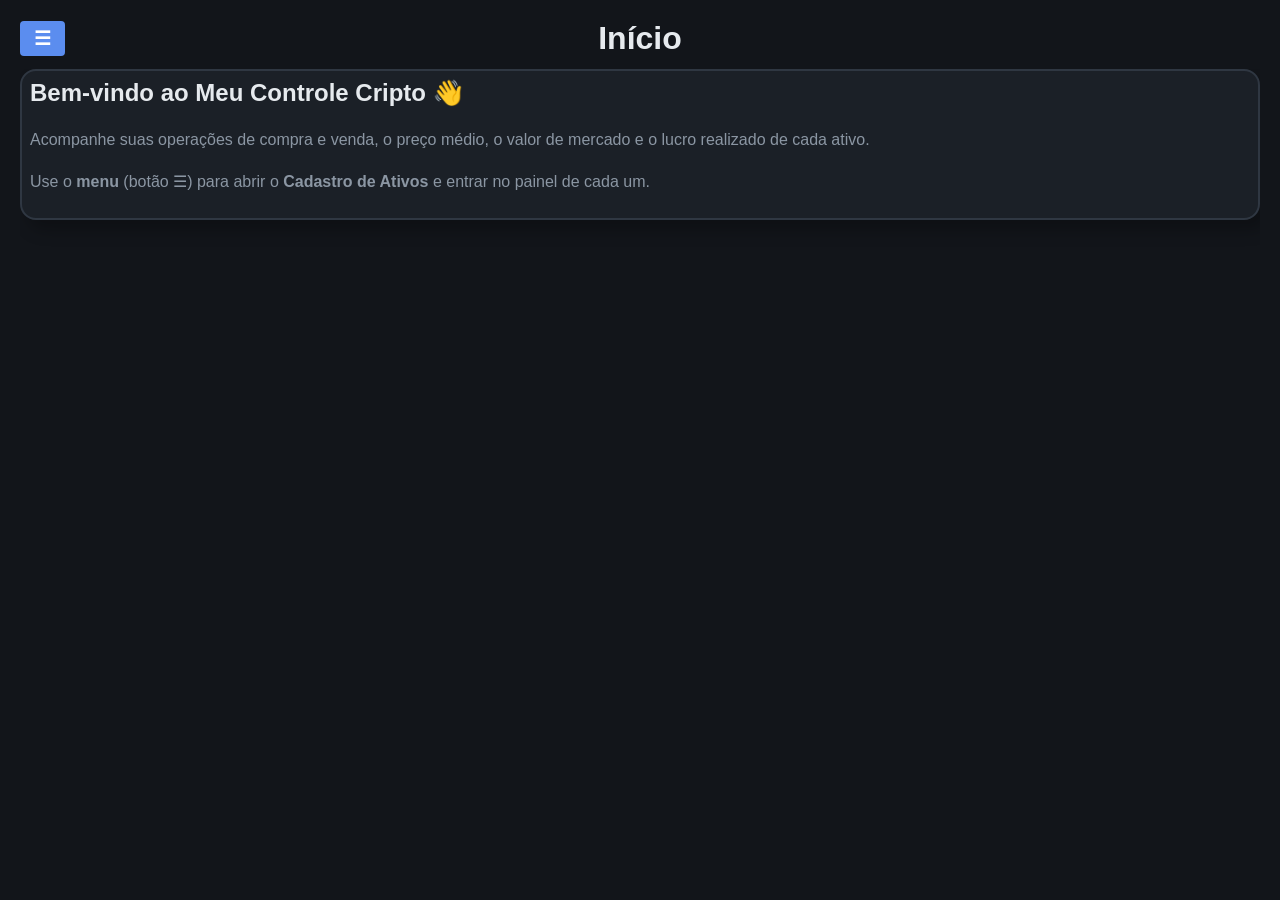
==== commit dd517a7a: "feat: implement modular architecture with specialized modules for portfolio, asset, and storage mana" ====
--- a/index.html
+++ b/index.html
@@ -6,153 +6,34 @@
     <title>Meu Controle Cripto</title>
     <link rel="stylesheet" href="styles.css">
 </head>
-<body>
+<body data-page="home">
 
 <div class="app" id="app">
+    <!-- menu lateral injetado por js/shell.js -->
 
-    <!-- Menu lateral (irmão da coluna principal; abre à esquerda) -->
-    <aside class="sidebar">
-        <div class="sidebar-inner">
-            <h2 class="sidebar-title">Menu</h2>
-            <div class="sidebar-top">
-                <div class="sidebar-section">
-                    <div class="backup-bar">
-                        <button id="btnBackup" class="btn-secondary">Fazer Backup</button>
-                        <button id="btnRestore" class="btn-secondary">Restaurar Backup</button>
-                        <input type="file" id="restoreInput" accept=".json,application/json" style="display: none;">
-                    </div>
-                </div>
-            </div>
-
-            <div class="sidebar-section sidebar-bottom">
-                <h3>Cotação Atual (R$)</h3>
-                <div class="price-box">
-                    <input type="number" id="currentPriceInput" step="0.01" value="481.46">
-                    <button id="btnRefreshPrice" class="btn-secondary">Atualizar Preço</button>
-                    <span id="priceStatus" class="price-status">—</span>
-                </div>
-            </div>
-        </div>
-    </aside>
-
-    <!-- Coluna principal: header + conteúdo (mesma largura) -->
     <div class="app-main">
         <header class="app-header">
             <div class="header-left">
                 <button id="btnMenuToggle" class="menu-toggle" aria-label="Abrir menu">☰</button>
             </div>
-            <h1 class="app-title">Meu Controle Cripto</h1>
-            <div class="header-right">
-                <button id="btnOpenModal">Adicionar Nova Operação</button>
-            </div>
+            <h1 class="app-title">Início</h1>
+            <div class="header-right"></div>
         </header>
 
         <main class="content">
-            <div class="summary-cards">
-                <div class="card summary-card">
-                    <h2>Ativo / Custo</h2>
-                    <div class="summary-line">
-                        <span class="summary-label">Total AAVE</span>
-                        <span class="summary-value" id="valTotalCoins">0,00 AAVE</span>
-                    </div>
-                    <div class="summary-line">
-                        <span class="summary-label">Preço Médio Atual</span>
-                        <span class="summary-value" id="valAvgPrice">R$ 0,00</span>
-                    </div>
-                    <div class="summary-line">
-                        <span class="summary-label">Total Investido</span>
-                        <span class="summary-value" id="valTotalInvested">R$ 0,00</span>
-                    </div>
-                </div>
-                <div class="card summary-card">
-                    <h2>Performance Efetivada</h2>
-                    <div class="summary-line">
-                        <span class="summary-label">Valor de Mercado Atual</span>
-                        <span class="summary-value" id="valMarketValue">R$ 0,00</span>
-                    </div>
-                    <div class="summary-line">
-                        <span class="summary-label">Lucro Realizado Total</span>
-                        <span class="summary-value" id="valRealizedProfit">R$ 0,00</span>
-                    </div>
-                    <div class="summary-line">
-                        <span class="summary-label">Saldo Total</span>
-                        <span class="summary-value" id="valBalance">R$ 0,00</span>
-                    </div>
-                </div>
-            </div>
-
-            <div class="card history-card">
-                <h2>Histórico de Operações</h2>
-                <div class="table-wrap">
-                <table id="txTable">
-                    <thead>
-                        <tr>
-                            <th>#</th>
-                            <th>ID</th>
-                            <th>Data</th>
-                            <th>Operação</th>
-                            <th>Qtd (AAVE)</th>
-                            <th>Valor (R$)</th>
-                            <th>Preço Unit. (R$)</th>
-                            <th>Resultado</th>
-                            <th>Ações</th>
-                        </tr>
-                    </thead>
-                    <tbody>
-                        <!-- Rows generated by JS -->
-                    </tbody>
-                </table>
-                </div>
+            <div class="card welcome">
+                <h2>Bem-vindo ao Meu Controle Cripto 👋</h2>
+                <p>Acompanhe suas operações de compra e venda, o preço médio, o valor de mercado e o lucro realizado de cada ativo.</p>
+                <p>Use o <strong>menu</strong> (botão ☰) para abrir o <strong>Cadastro de Ativos</strong> e entrar no painel de cada um.</p>
             </div>
         </main>
     </div>
 </div>
 
-<!-- Modal: Nova Operação -->
-<div id="opModal" class="modal-overlay">
-    <div id="opModalBackdrop" class="modal-backdrop"></div>
-    <div class="modal-box">
-        <h2 id="opModalTitle">Nova Operação</h2>
-        <div class="modal-form">
-            <button type="button" id="opType" class="op-toggle toggle-buy" data-type="buy">
-                <span class="op-toggle-text">Compra</span>
-                <span class="op-toggle-knob"></span>
-            </button>
-
-            <label>Data da operação</label>
-            <input type="date" id="opDate">
-
-            <label>Valor (R$)</label>
-            <input type="text" inputmode="decimal" id="opBrl" placeholder="0,00">
-
-            <label>Quantidade (AAVE)</label>
-            <input type="text" inputmode="decimal" id="opAave" placeholder="0,00000000">
-        </div>
-        <div class="modal-actions">
-            <button id="btnCancelModal" class="btn-secondary">Cancelar</button>
-            <button id="btnAdd">Adicionar</button>
-        </div>
-    </div>
-</div>
-
-<!-- Modal: Confirmação de remoção -->
-<div id="confirmModal" class="modal-overlay">
-    <div id="confirmBackdrop" class="modal-backdrop"></div>
-    <div class="modal-box">
-        <h2>Confirmação</h2>
-        <p id="confirmMessage"></p>
-        <div class="modal-actions">
-            <button id="btnConfirmCancel" class="btn-secondary">Cancelar</button>
-            <button id="btnConfirmYes" class="btn-remove">Remover</button>
-        </div>
-    </div>
-</div>
-
-<script src="js/portfolio.js"></script>
 <script src="js/config.js"></script>
+<script src="js/assets.js"></script>
 <script src="js/storage.js"></script>
-<script src="js/price.js"></script>
-<script src="js/app.js"></script>
+<script src="js/shell.js"></script>
 
 </body>
 </html>
--- a/styles.css
+++ b/styles.css
@@ -55,6 +55,11 @@
     min-width: 0;
     min-height: 0; /* habilita a rolagem interna do histórico */
 }
+/* Início e Cadastro rolam a página inteira (o painel de ativo rola por dentro) */
+body[data-page="home"] .content,
+body[data-page="assets"] .content {
+    overflow-y: auto;
+}
 .card {
     background-color: var(--card-bg);
     border: 2px solid var(--border);
@@ -296,6 +301,49 @@
     margin-bottom: 20px;
     padding-bottom: 10px;
     border-bottom: 1px solid var(--border);
+}
+
+/* Navegação do menu */
+.sidebar-nav {
+    display: flex;
+    flex-direction: column;
+    gap: 8px;
+    margin-bottom: 20px;
+}
+.nav-link {
+    display: block;
+    padding: 10px 12px;
+    border-radius: 8px;
+    color: var(--text);
+    text-decoration: none;
+    font-weight: bold;
+}
+.nav-link:hover {
+    background-color: var(--panel-bg);
+}
+.nav-link.active {
+    background-color: var(--accent);
+    color: #ffffff;
+}
+
+/* Tela de boas-vindas */
+.welcome h2 {
+    border-bottom: none;
+    padding-bottom: 0;
+}
+.welcome p {
+    color: var(--text-dim);
+    line-height: 1.6;
+}
+
+/* Link em texto / "Abrir" na lista de ativos */
+.link, .btn-link {
+    color: var(--accent);
+    text-decoration: none;
+    font-weight: bold;
+}
+.link:hover, .btn-link:hover {
+    text-decoration: underline;
 }
 .sidebar-section {
     margin-bottom: 20px;
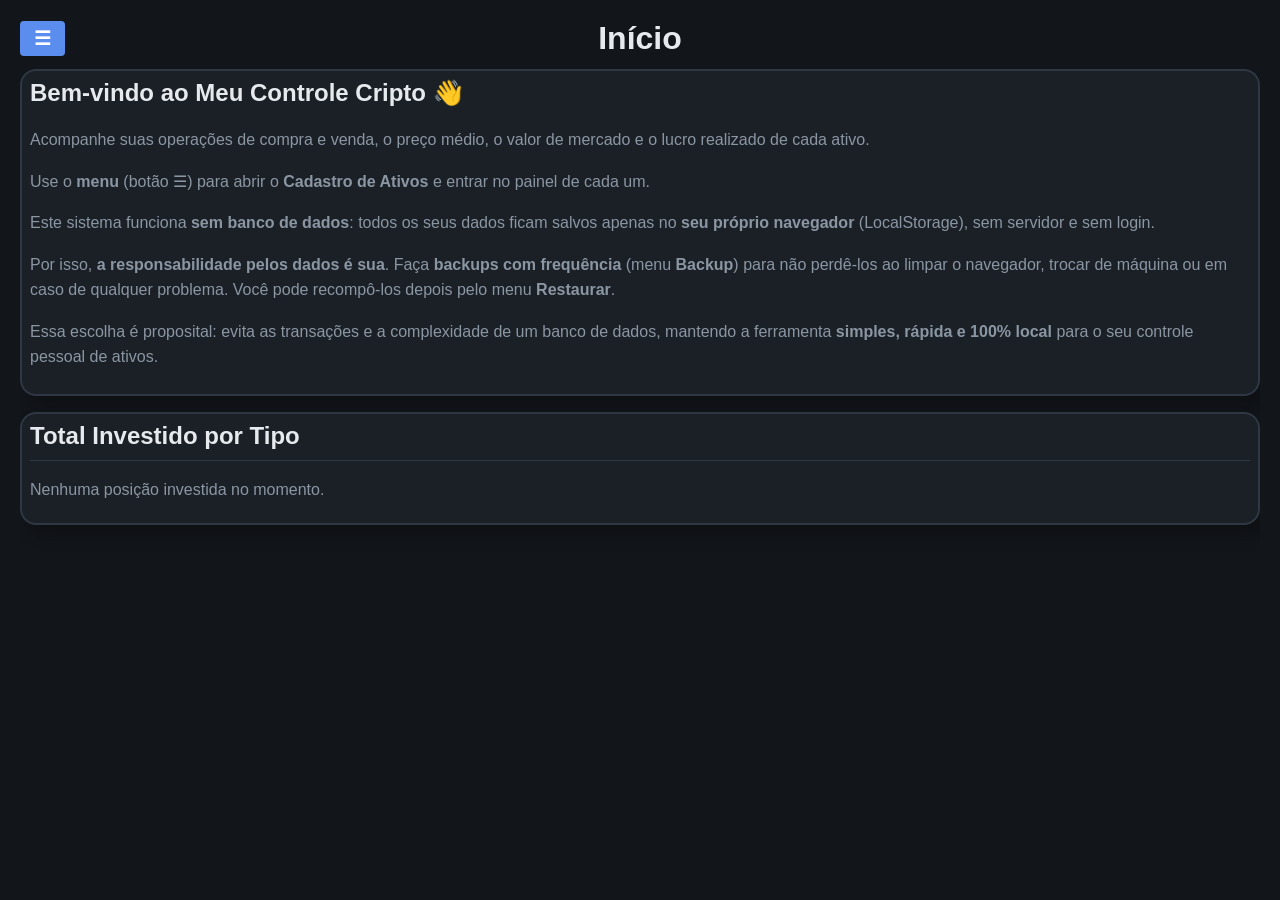
==== commit 5eedb8a7: "feat: add visual investment distribution chart to dashboard and reorganize asset management into cat" ====
--- a/index.html
+++ b/index.html
@@ -25,15 +25,95 @@
                 <h2>Bem-vindo ao Meu Controle Cripto 👋</h2>
                 <p>Acompanhe suas operações de compra e venda, o preço médio, o valor de mercado e o lucro realizado de cada ativo.</p>
                 <p>Use o <strong>menu</strong> (botão ☰) para abrir o <strong>Cadastro de Ativos</strong> e entrar no painel de cada um.</p>
+                <p>Este sistema funciona <strong>sem banco de dados</strong>: todos os seus dados ficam salvos apenas no <strong>seu próprio navegador</strong> (LocalStorage), sem servidor e sem login.</p>
+                <p>Por isso, <strong>a responsabilidade pelos dados é sua</strong>. Faça <strong>backups com frequência</strong> (menu <strong>Backup</strong>) para não perdê-los ao limpar o navegador, trocar de máquina ou em caso de qualquer problema. Você pode recompô-los depois pelo menu <strong>Restaurar</strong>.</p>
+                <p>Essa escolha é proposital: evita as transações e a complexidade de um banco de dados, mantendo a ferramenta <strong>simples, rápida e 100% local</strong> para o seu controle pessoal de ativos.</p>
+            </div>
+
+            <div class="card">
+                <h2>Total Investido por Tipo</h2>
+                <p id="investedEmpty" style="display:none; color: var(--text-dim);">Nenhuma posição investida no momento.</p>
+                <div class="pie-wrap" id="pieWrap" style="display:none;">
+                    <div class="pie" id="pieChart"></div>
+                    <div class="pie-legend" id="pieLegend"></div>
+                </div>
             </div>
         </main>
     </div>
 </div>
 
+<script src="js/format.js"></script>
+<script src="js/portfolio.js"></script>
 <script src="js/config.js"></script>
 <script src="js/assets.js"></script>
 <script src="js/storage.js"></script>
+<script src="js/price.js"></script>
 <script src="js/shell.js"></script>
+<script>
+    // Rótulos e cores por tipo (mesmos das outras telas; fallback dinâmico).
+    const TYPE_LABELS = { crypto: 'Criptomoedas', FII: 'FIIs' };
+    const TYPE_COLORS = { crypto: '#5b8def', FII: '#d9a441' };
+    const FALLBACK_COLORS = ['#4bbf8a', '#e0757f', '#a78bfa', '#f0a868', '#5bd1d7', '#c98bdb'];
+
+    function colorForType(type, idx) {
+        return TYPE_COLORS[type] || FALLBACK_COLORS[idx % FALLBACK_COLORS.length];
+    }
+
+    // Total investido (posição atual) de um ativo, via o mesmo motor das demais
+    // telas. Só buy/sell alimentam o motor; o preço não afeta o total investido.
+    function investedOf(asset, allTx) {
+        window.transactions = allTx.filter(t =>
+            t.assetId === asset.id && (t.type === 'buy' || t.type === 'sell'));
+        document.getElementById('currentPriceInput').value = '0';
+        return processPortfolio().totalInvested;
+    }
+
+    window.addEventListener('load', () => {
+        const assets = loadAssets().filter(a => a.isActive !== false);
+        const allTx = loadTransactions();
+
+        // Soma do total investido por tipo, na ordem em que os tipos aparecem.
+        const totals = {};
+        const order = [];
+        assets.forEach(a => {
+            const t = a.type || '—';
+            if (!(t in totals)) { totals[t] = 0; order.push(t); }
+            totals[t] += investedOf(a, allTx);
+        });
+        const grand = order.reduce((s, t) => s + totals[t], 0);
+
+        const emptyEl = document.getElementById('investedEmpty');
+        const pieWrap = document.getElementById('pieWrap');
+
+        if (grand <= 0) {
+            emptyEl.style.display = '';
+            pieWrap.style.display = 'none';
+            return;
+        }
+        emptyEl.style.display = 'none';
+        pieWrap.style.display = '';
+
+        // Gráfico de pizza (conic-gradient) + legenda (tipo, %, valor).
+        let acc = 0;
+        const stops = [];
+        const legend = order.map((t, i) => {
+            const ratio = totals[t] / grand;
+            const pct = ratio * 100;
+            const color = colorForType(t, i);
+            stops.push(`${color} ${acc}% ${acc + pct}%`);
+            acc += pct;
+            return `
+                <div class="legend-row">
+                    <span class="legend-swatch" style="background:${color}"></span>
+                    <span class="legend-name">${TYPE_LABELS[t] || t}</span>
+                    <span class="legend-val">${formatPct(ratio)} · ${formatCurrency(totals[t])}</span>
+                </div>`;
+        }).join('');
+
+        document.getElementById('pieChart').style.background = `conic-gradient(${stops.join(',')})`;
+        document.getElementById('pieLegend').innerHTML = legend;
+    });
+</script>
 
 </body>
 </html>
--- a/styles.css
+++ b/styles.css
@@ -107,6 +107,64 @@
     font-size: 1.1em;
     white-space: nowrap;
 }
+/* Ícone de ajuda (i) em círculo azul + balão escuro acima ao passar o mouse. */
+.help {
+    position: relative;
+    display: inline-block;
+    vertical-align: middle;
+    margin-left: 4px;
+}
+.help-icon {
+    display: inline-flex;
+    align-items: center;
+    justify-content: center;
+    width: 16px;
+    height: 16px;
+    border-radius: 50%;
+    background-color: var(--accent);
+    color: #fff;
+    font-size: 11px;
+    font-weight: bold;
+    font-style: italic;
+    font-family: Georgia, 'Times New Roman', serif;
+    cursor: help;
+}
+.help-tip {
+    position: absolute;
+    bottom: calc(100% + 8px);
+    left: 50%;
+    transform: translateX(-50%);
+    width: 240px;
+    max-width: 240px;
+    background-color: #123b5c;
+    color: #fff;
+    padding: 8px 10px;
+    border-radius: 6px;
+    font-size: 0.8rem;
+    font-weight: normal;
+    line-height: 1.35;
+    white-space: normal;
+    text-align: left;
+    box-shadow: 0 4px 14px rgba(0, 0, 0, 0.4);
+    opacity: 0;
+    visibility: hidden;
+    transition: opacity 0.15s ease;
+    z-index: 50;
+}
+/* Setinha do balão apontando para o ícone. */
+.help-tip::after {
+    content: '';
+    position: absolute;
+    top: 100%;
+    left: 50%;
+    transform: translateX(-50%);
+    border: 6px solid transparent;
+    border-top-color: #123b5c;
+}
+.help:hover .help-tip {
+    opacity: 1;
+    visibility: visible;
+}
 
 .form-group {
     display: flex;
@@ -150,6 +208,13 @@
 }
 .positive { color: var(--positive); }
 .negative { color: var(--negative); }
+
+/* Cor da coluna "Operação" (todos os ativos), alinhada ao padrão do modal:
+   compra = vermelho, venda = azul, provento = verde. */
+.op-label { font-weight: bold; }
+.op-buy { color: var(--negative); }
+.op-sell { color: var(--accent); }
+.op-income { color: var(--positive); }
 
 /* Tag (pílula) de resultado no histórico */
 .tag {
@@ -239,11 +304,29 @@
     box-shadow: 4px 6px 12px rgba(0, 0, 0, 0.35);
     transition: background-color 0.2s, box-shadow 0.2s, transform 0.1s;
 }
-#btnOpenModal:hover {
+/* Barra de ações da Lista de Ativos (topo, largura toda): botões menores,
+   alinhados à direita; quebram para a(s) linha(s) de baixo quando não cabem —
+   até 1 por linha nas telas mais estreitas. */
+.header-actions {
+    display: flex;
+    flex-wrap: wrap;
+    justify-content: flex-start;
+    align-items: center;
+    gap: 8px;
+    margin-bottom: 12px;
+}
+.header-actions button {
+    border-radius: 14px;
+    padding: 8px 14px;
+    font-size: 0.88em;
+    box-shadow: 3px 4px 10px rgba(0, 0, 0, 0.3);
+    transition: background-color 0.2s, box-shadow 0.2s, transform 0.1s;
+}
+#btnOpenModal:hover, #btnOpenAssetModal:hover {
     box-shadow: 6px 8px 18px rgba(0, 0, 0, 0.45);
     transform: translateY(-1px);
 }
-#btnOpenModal:active {
+#btnOpenModal:active, #btnOpenAssetModal:active {
     transform: translateY(0);
     box-shadow: 2px 3px 8px rgba(0, 0, 0, 0.4);
 }
@@ -336,6 +419,47 @@
     line-height: 1.6;
 }
 
+/* Investido por tipo: gráfico + legenda. O gráfico cresce proporcional à tela
+   (clamp por vw), com a legenda ao lado; empilha em telas estreitas. */
+.pie-wrap {
+    display: flex;
+    align-items: center;
+    gap: 28px;
+    flex-wrap: wrap;
+    margin-top: 12px;
+}
+.pie {
+    width: clamp(200px, 32vw, 380px);
+    aspect-ratio: 1 / 1;
+    border-radius: 50%;
+    flex: 0 0 auto;
+    box-shadow: 0 2px 10px rgba(0, 0, 0, 0.35);
+}
+.pie-legend {
+    display: flex;
+    flex-direction: column;
+    gap: 8px;
+}
+.legend-row {
+    display: flex;
+    align-items: center;
+    gap: 8px;
+}
+.legend-swatch {
+    width: 14px;
+    height: 14px;
+    border-radius: 3px;
+    flex: 0 0 auto;
+}
+.legend-name {
+    font-weight: bold;
+    color: var(--text);
+    min-width: 110px;
+}
+.legend-val {
+    color: var(--text-dim);
+}
+
 /* Link em texto / "Abrir" na lista de ativos */
 .link, .btn-link {
     color: var(--accent);
@@ -345,6 +469,156 @@
 .link:hover, .btn-link:hover {
     text-decoration: underline;
 }
+
+/* Área de texto JSON (Backup / Restaurar) */
+.data-area {
+    width: 100%;
+    min-height: 240px;
+    box-sizing: border-box;
+    resize: vertical;
+    font-family: 'Consolas', 'Courier New', monospace;
+    font-size: 0.85em;
+    line-height: 1.4;
+    background-color: var(--panel-bg);
+    color: var(--text);
+    border: 1px solid var(--border);
+    border-radius: 6px;
+    padding: 10px;
+    margin: 10px 0;
+}
+
+/* Botão de ação destrutiva */
+.btn-danger {
+    background-color: var(--negative);
+    color: #ffffff;
+}
+.btn-danger:hover {
+    background-color: #c85f6a;
+}
+
+/* Botão de ação em ícone (ex.: abrir ativo, desativar) */
+.btn-icon {
+    display: inline-block;
+    padding: 6px 12px;
+    border: 1px solid var(--border);
+    border-radius: 6px;
+    background-color: transparent;
+    color: var(--accent);
+    text-decoration: none;
+    line-height: 1;
+    cursor: pointer;
+}
+.btn-icon:hover {
+    background-color: var(--accent);
+    color: #ffffff;
+}
+.btn-icon + .btn-icon {
+    margin-left: 6px;
+}
+.btn-icon.danger {
+    color: var(--negative);
+}
+.btn-icon.danger:hover {
+    background-color: var(--negative);
+    color: #ffffff;
+}
+
+/* Barra de topo da lista de ativos (título + toggle) */
+.assets-toolbar {
+    display: flex;
+    justify-content: space-between;
+    align-items: center;
+    gap: 10px;
+    flex-wrap: wrap;
+    margin-bottom: 10px;
+}
+.assets-toolbar h2 {
+    border-bottom: none;
+    padding-bottom: 0;
+    margin: 0;
+}
+.toolbar-actions {
+    display: flex;
+    gap: 8px;
+    flex-wrap: wrap;
+}
+
+/* Seção sanfona de cada lista de ativos (cabeçalho clicável + corpo dobrável). */
+.section-header {
+    display: flex;
+    align-items: center;
+    gap: 10px;
+    cursor: pointer;
+    user-select: none;
+}
+.section-header h2 {
+    margin: 0;
+    border-bottom: none;
+    padding-bottom: 0;
+}
+.section-caret {
+    color: var(--text-dim);
+    transition: transform 0.15s ease;
+}
+.section-count {
+    margin-left: auto;
+    color: var(--text-dim);
+    font-size: 0.85em;
+    background-color: var(--panel-bg);
+    border: 1px solid var(--border);
+    border-radius: 999px;
+    padding: 1px 9px;
+}
+.section-body {
+    margin-top: 8px;
+}
+.asset-section.collapsed .section-caret {
+    transform: rotate(-90deg);
+}
+.asset-section.collapsed .section-body {
+    display: none;
+}
+.btn-secondary.active {
+    background-color: var(--accent);
+    color: #ffffff;
+    border-color: var(--accent);
+}
+
+/* Linha de ativo desativado */
+.row-archived {
+    opacity: 0.55;
+}
+.badge-archived {
+    display: inline-block;
+    font-size: 0.72em;
+    color: var(--text-dim);
+    border: 1px solid var(--border);
+    border-radius: 999px;
+    padding: 1px 8px;
+    margin-left: 6px;
+    text-transform: uppercase;
+    letter-spacing: 0.3px;
+}
+/* Tag do tipo do ativo (ao lado do nome) */
+.badge-type {
+    display: inline-block;
+    font-size: 0.72em;
+    color: var(--accent);
+    background-color: rgba(91, 141, 239, 0.12);
+    border: 1px solid rgba(91, 141, 239, 0.35);
+    border-radius: 999px;
+    padding: 1px 8px;
+    margin-left: 6px;
+    text-transform: uppercase;
+    letter-spacing: 0.3px;
+    vertical-align: middle;
+}
+/* Tag de FII (âmbar/dourado) — distingue de crypto (azul). */
+.badge-type--fii {
+    color: #d9a441;
+    background-color: rgba(217, 164, 65, 0.12);
+    border-color: rgba(217, 164, 65, 0.35);
+}
 .sidebar-section {
     margin-bottom: 20px;
 }
@@ -357,6 +631,14 @@
     display: flex;
     flex-direction: column;
     gap: 10px;
+}
+
+/* Wrapper do painel do ativo: repassa a cadeia flex para o histórico rolar */
+#assetPanel {
+    flex: 1 1 auto;
+    min-height: 0;
+    display: flex;
+    flex-direction: column;
 }
 
 /* Card do histórico: ocupa o espaço restante e rola por dentro */
@@ -414,6 +696,13 @@
 }
 .modal-box h2 {
     text-align: center;
+}
+.modal-subtitle {
+    text-align: center;
+    color: var(--accent);
+    font-weight: bold;
+    font-size: 1.1em;
+    margin: 4px 0 6px;
 }
 .modal-form {
     display: flex;
@@ -489,6 +778,44 @@
     left: 5px;
 }
 
+/* Controle segmentado de 3 opções (FII): Compra / Venda / Provento */
+.op-seg {
+    display: flex;
+    align-self: center;
+    margin-top: 4px;
+    border: 1px solid var(--border);
+    border-radius: 23px;
+    overflow: hidden;
+    background-color: var(--panel-bg);
+}
+.op-seg-btn {
+    background-color: transparent;
+    color: var(--text-dim);
+    border: none;
+    border-radius: 0;
+    padding: 10px 18px;
+    font-weight: bold;
+    cursor: pointer;
+    transition: background-color 0.2s, color 0.2s;
+}
+.op-seg-btn:hover {
+    background-color: rgba(91, 141, 239, 0.12);
+    color: var(--text);
+}
+.op-seg-btn.active {
+    color: #fff;
+}
+.op-seg-btn[data-type="buy"].active { background-color: #cf6679; }
+.op-seg-btn[data-type="sell"].active { background-color: #4dabf7; }
+.op-seg-btn[data-type="income"].active { background-color: var(--positive); }
+
+/* Grupo do campo Quantidade (oculto no modo Provento) */
+.op-qty-group {
+    display: flex;
+    flex-direction: column;
+    gap: 6px;
+}
+
 /* Botão de editar linha do histórico */
 .btn-edit {
     background-color: transparent;
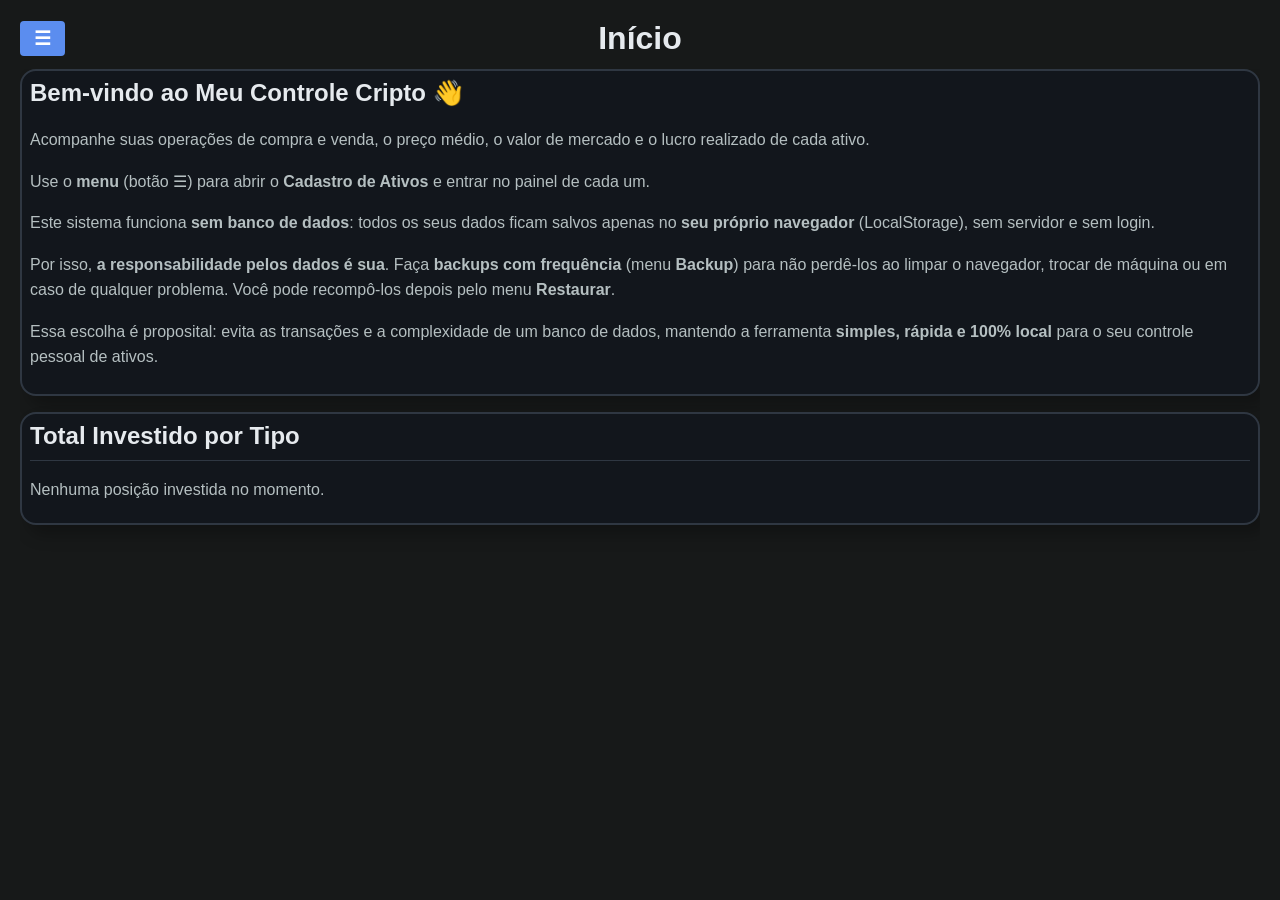
==== commit 8263acca: "feat: add potential result calculation, section summaries, and persistent UI state management to ass" ====
--- a/index.html
+++ b/index.html
@@ -33,9 +33,12 @@
             <div class="card">
                 <h2>Total Investido por Tipo</h2>
                 <p id="investedEmpty" style="display:none; color: var(--text-dim);">Nenhuma posição investida no momento.</p>
-                <div class="pie-wrap" id="pieWrap" style="display:none;">
-                    <div class="pie" id="pieChart"></div>
-                    <div class="pie-legend" id="pieLegend"></div>
+                <div class="invested-layout" id="investedLayout" style="display:none;">
+                    <div class="invested-left" id="typeList"></div>
+                    <div class="invested-right">
+                        <div class="pie" id="pieChart"></div>
+                        <div class="pie-legend" id="pieLegend"></div>
+                    </div>
                 </div>
             </div>
         </main>
@@ -72,26 +75,61 @@
         const assets = loadAssets().filter(a => a.isActive !== false);
         const allTx = loadTransactions();
 
-        // Soma do total investido por tipo, na ordem em que os tipos aparecem.
+        // Total investido por tipo (e a lista de ativos de cada tipo, p/ drilldown).
         const totals = {};
+        const byType = {};
         const order = [];
         assets.forEach(a => {
             const t = a.type || '—';
-            if (!(t in totals)) { totals[t] = 0; order.push(t); }
-            totals[t] += investedOf(a, allTx);
+            if (!(t in totals)) { totals[t] = 0; byType[t] = []; order.push(t); }
+            const inv = investedOf(a, allTx);
+            totals[t] += inv;
+            byType[t].push({ name: a.name, symbol: a.symbol, invested: inv });
         });
         const grand = order.reduce((s, t) => s + totals[t], 0);
 
         const emptyEl = document.getElementById('investedEmpty');
-        const pieWrap = document.getElementById('pieWrap');
+        const layout = document.getElementById('investedLayout');
 
         if (grand <= 0) {
             emptyEl.style.display = '';
-            pieWrap.style.display = 'none';
+            layout.style.display = 'none';
             return;
         }
         emptyEl.style.display = 'none';
-        pieWrap.style.display = '';
+        layout.style.display = '';
+
+        // Lista à esquerda: tipo + total, com drilldown dos ativos (subtotais).
+        document.getElementById('typeList').innerHTML = order.map((t, i) => {
+            const color = colorForType(t, i);
+            const assetsHtml = byType[t]
+                .slice()
+                .sort((x, y) => y.invested - x.invested)
+                .map(x => `
+                    <div class="drill-asset">
+                        <span class="drill-asset-name">${x.symbol || x.name}</span>
+                        <span class="drill-asset-val">${formatCurrency(x.invested)}</span>
+                    </div>`).join('');
+            return `
+                <div class="drill-type">
+                    <div class="drill-head" data-type-toggle>
+                        <span class="drill-caret">▸</span>
+                        <span class="drill-swatch" style="background:${color}"></span>
+                        <span class="drill-name">${TYPE_LABELS[t] || t}</span>
+                        <span class="drill-total">${formatCurrency(totals[t])}</span>
+                    </div>
+                    <div class="drill-assets" hidden>${assetsHtml}</div>
+                </div>`;
+        }).join('');
+
+        // Drilldown: clicar no cabeçalho do tipo expande/retrai seus ativos.
+        document.getElementById('typeList').addEventListener('click', (e) => {
+            const head = e.target.closest('[data-type-toggle]');
+            if (!head) return;
+            const box = head.closest('.drill-type');
+            const open = box.classList.toggle('open');
+            box.querySelector('.drill-assets').hidden = !open;
+        });
 
         // Gráfico de pizza (conic-gradient) + legenda (tipo, %, valor).
         let acc = 0;
--- a/styles.css
+++ b/styles.css
@@ -2,17 +2,17 @@
    Números neutros ficam em branco/claro; verde = ganho, vermelho = perda;
    azul = accent de interação (botões), para não competir com o verde. */
 :root {
-    --bg: #12151a;         /* fundo da página (cinza-ardósia neutro) */
-    --card-bg: #1b2027;    /* fundo dos cards / menu / modal */
+    --bg: #0e1010f5;       /* fundo da página (cinza-ardósia neutro) */
+    --card-bg: #12161c;    /* fundo dos cards / menu / modal */
     --panel-bg: #252c35;   /* cabeçalho de tabela e inputs */
     --border: #2f3742;     /* borda dos cards e da tabela */
     --text: #e6eaee;       /* títulos e rótulos */
-    --text-dim: #8b96a3;   /* textos suaves (rótulos, status, cabeçalho) */
+    --text-dim: #c9d4d5e3;   /* textos suaves (rótulos, status, cabeçalho) */
     --value: #eef2f5;      /* números neutros (branco, sem cor) */
     --accent: #5b8def;     /* azul de interação (botões, links, menu) */
     --accent-hover: #6f9bf2;
-    --positive: #4bbf8a;   /* ganho (verde) */
-    --negative: #e0757f;   /* perda (vermelho) */
+    --positive: #40cf8e;   /* ganho (verde) */
+    --negative: #d7515d;   /* perda (vermelho) */
 }
 
 html, body {
@@ -23,7 +23,7 @@
     background-color: var(--bg);
     color: var(--text);
     margin: 0;
-    padding: 20px;
+    padding: 1.25rem;
     box-sizing: border-box;
     overflow: hidden; /* a página não rola; a rolagem fica no menu e no histórico */
 }
@@ -40,7 +40,7 @@
 .app-main {
     display: flex;
     flex-direction: column;
-    flex: 0 1 1444px;
+    flex: 0 1 90.25rem;
     min-width: 0;
     min-height: 0;
     height: 100%;
@@ -55,47 +55,49 @@
     min-width: 0;
     min-height: 0; /* habilita a rolagem interna do histórico */
 }
-/* Início e Cadastro rolam a página inteira (o painel de ativo rola por dentro) */
+/* Início, Cadastro e Configurações rolam a página inteira (o painel de ativo
+   rola por dentro). */
 body[data-page="home"] .content,
-body[data-page="assets"] .content {
+body[data-page="assets"] .content,
+body[data-page="config"] .content {
     overflow-y: auto;
 }
 .card {
     background-color: var(--card-bg);
-    border: 2px solid var(--border);
-    padding: 8px;
-    border-radius: 16px;
-    margin-bottom: 16px;
-    box-shadow: 8px 10px 16px rgba(0, 0, 0, 0.25);
+    border: 0.125rem solid var(--border);
+    padding: 0.5rem;
+    border-radius: 1rem;
+    margin-bottom: 1rem;
+    box-shadow: 0.5rem 0.625rem 1rem rgba(0, 0, 0, 0.25);
 }
 h2 {
     margin-top: 0;
     color: var(--text);
-    border-bottom: 1px solid var(--border);
-    padding-bottom: 10px;
+    border-bottom: 0.0625rem solid var(--border);
+    padding-bottom: 0.625rem;
 }
 
 /* Dois cards de resumo lado a lado (rótulo à esquerda, valor à direita) */
 .summary-cards {
     display: grid;
     grid-template-columns: 1fr 1fr;
-    gap: 16px;
-}
-@media (max-width: 700px) {
+    gap: 1rem;
+}
+@media (max-width: 43.75rem) {
     .summary-cards {
         grid-template-columns: 1fr;
     }
 }
 .summary-card h2 {
     font-size: 1.4em;
-    padding-bottom: 0px;
-    margin-bottom: 0px;
+    padding-bottom: 0;
+    margin-bottom: 0;
 }
 .summary-line {
     display: flex;
     justify-content: space-between;
     align-items: baseline;
-    padding: 2px 0;
+    padding: 0.125rem 0;
 }
 .summary-label {
     color: var(--text-dim);
@@ -112,18 +114,18 @@
     position: relative;
     display: inline-block;
     vertical-align: middle;
-    margin-left: 4px;
+    margin-left: 0.25rem;
 }
 .help-icon {
     display: inline-flex;
     align-items: center;
     justify-content: center;
-    width: 16px;
-    height: 16px;
+    width: 1rem;
+    height: 1rem;
     border-radius: 50%;
     background-color: var(--accent);
     color: #fff;
-    font-size: 11px;
+    font-size: 0.6875rem;
     font-weight: bold;
     font-style: italic;
     font-family: Georgia, 'Times New Roman', serif;
@@ -131,21 +133,21 @@
 }
 .help-tip {
     position: absolute;
-    bottom: calc(100% + 8px);
+    bottom: calc(100% + 0.5rem);
     left: 50%;
     transform: translateX(-50%);
-    width: 240px;
-    max-width: 240px;
+    width: 15rem;
+    max-width: 15rem;
     background-color: #123b5c;
     color: #fff;
-    padding: 8px 10px;
-    border-radius: 6px;
+    padding: 0.5rem 0.625rem;
+    border-radius: 0.375rem;
     font-size: 0.8rem;
     font-weight: normal;
     line-height: 1.35;
     white-space: normal;
     text-align: left;
-    box-shadow: 0 4px 14px rgba(0, 0, 0, 0.4);
+    box-shadow: 0 0.25rem 0.875rem rgba(0, 0, 0, 0.4);
     opacity: 0;
     visibility: hidden;
     transition: opacity 0.15s ease;
@@ -158,7 +160,7 @@
     top: 100%;
     left: 50%;
     transform: translateX(-50%);
-    border: 6px solid transparent;
+    border: 0.375rem solid transparent;
     border-top-color: #123b5c;
 }
 .help:hover .help-tip {
@@ -168,15 +170,15 @@
 
 .form-group {
     display: flex;
-    gap: 10px;
-    margin-bottom: 15px;
+    gap: 0.625rem;
+    margin-bottom: 0.9375rem;
     align-items: center;
     flex-wrap: wrap;
 }
 input, select, button {
-    padding: 10px;
-    border-radius: 4px;
-    border: 1px solid var(--border);
+    padding: 0.625rem;
+    border-radius: 0.25rem;
+    border: 0.0625rem solid var(--border);
     background-color: var(--panel-bg);
     color: var(--text);
 }
@@ -194,12 +196,12 @@
 table {
     width: 100%;
     border-collapse: collapse;
-    margin-top: 4px;
+    margin-top: 0.25rem;
     font-size: 0.9em;
 }
 th, td {
-    border: 1px solid var(--border);
-    padding: 8px;
+    border: 0.0625rem solid var(--border);
+    padding: 0.5rem;
     text-align: center;
 }
 th {
@@ -220,19 +222,19 @@
 .tag {
     display: inline-flex;
     align-items: baseline;
-    gap: 6px;
-    padding: 4px 10px;
-    border-radius: 999px;
+    gap: 0.375rem;
+    padding: 0.25rem 0.625rem;
+    border-radius: 62.5rem;
     font-size: 0.85em;
     font-weight: bold;
-    border: 1px solid var(--border);
+    border: 0.0625rem solid var(--border);
     white-space: nowrap;
 }
 .tag .tag-label {
     font-weight: normal;
     font-size: 0.82em;
     text-transform: uppercase;
-    letter-spacing: 0.3px;
+    letter-spacing: 0.01875rem;
     color: var(--text-dim);
 }
 .tag.positive {
@@ -255,14 +257,14 @@
 /* Barra de backup / restauração */
 .backup-bar {
     display: flex;
-    gap: 10px;
+    gap: 0.625rem;
     flex-wrap: wrap;
-    margin-top: 10px;
+    margin-top: 0.625rem;
 }
 .btn-secondary {
     background-color: var(--panel-bg);
     color: var(--accent);
-    border: 1px solid var(--border);
+    border: 0.0625rem solid var(--border);
 }
 .btn-secondary:hover {
     background-color: #2c333d;
@@ -278,8 +280,8 @@
 .btn-remove {
     background-color: transparent;
     color: var(--negative);
-    border: 1px solid var(--border);
-    padding: 6px 10px;
+    border: 0.0625rem solid var(--border);
+    padding: 0.375rem 0.625rem;
     font-size: 0.9em;
     font-weight: bold;
     line-height: 1;
@@ -294,14 +296,14 @@
     display: grid;
     grid-template-columns: 1fr auto 1fr;
     align-items: center;
-    margin-bottom: 12px;
+    margin-bottom: 0.75rem;
 }
 .header-left { justify-self: start; }
 .header-right { justify-self: end; }
 #btnOpenModal {
-    border-radius: 16px;
-    padding: 11px 20px;
-    box-shadow: 4px 6px 12px rgba(0, 0, 0, 0.35);
+    border-radius: 1rem;
+    padding: 0.6875rem 1.25rem;
+    box-shadow: 0.25rem 0.375rem 0.75rem rgba(0, 0, 0, 0.35);
     transition: background-color 0.2s, box-shadow 0.2s, transform 0.1s;
 }
 /* Barra de ações da Lista de Ativos (topo, largura toda): botões menores,
@@ -312,23 +314,40 @@
     flex-wrap: wrap;
     justify-content: flex-start;
     align-items: center;
-    gap: 8px;
-    margin-bottom: 12px;
+    gap: 0.5rem;
+    margin-bottom: 0.75rem;
 }
 .header-actions button {
-    border-radius: 14px;
-    padding: 8px 14px;
+    border-radius: 0.875rem;
+    padding: 0.5rem 0.875rem;
     font-size: 0.88em;
-    box-shadow: 3px 4px 10px rgba(0, 0, 0, 0.3);
+    box-shadow: 0.1875rem 0.25rem 0.625rem rgba(0, 0, 0, 0.3);
     transition: background-color 0.2s, box-shadow 0.2s, transform 0.1s;
 }
+/* Toggles de filtro: laranja quando estão OCULTANDO ("Mostrar…" — evidencia que
+   há itens escondidos); neutro quando estão MOSTRANDO ("Ocultar…", .active). */
+#toggleZeroed, #toggleArchived {
+    background-color: #e07b39;
+    color: #12151a;
+}
+#toggleZeroed:hover, #toggleArchived:hover {
+    background-color: #ee8c4a;
+}
+#toggleZeroed.active, #toggleArchived.active {
+    background-color: var(--panel-bg);
+    color: var(--text-dim);
+}
+#toggleZeroed.active:hover, #toggleArchived.active:hover {
+    background-color: #2f3742;
+    color: var(--text);
+}
 #btnOpenModal:hover, #btnOpenAssetModal:hover {
-    box-shadow: 6px 8px 18px rgba(0, 0, 0, 0.45);
-    transform: translateY(-1px);
+    box-shadow: 0.375rem 0.5rem 1.125rem rgba(0, 0, 0, 0.45);
+    transform: translateY(-0.0625rem);
 }
 #btnOpenModal:active, #btnOpenAssetModal:active {
     transform: translateY(0);
-    box-shadow: 2px 3px 8px rgba(0, 0, 0, 0.4);
+    box-shadow: 0.125rem 0.1875rem 0.5rem rgba(0, 0, 0, 0.4);
 }
 .app-title {
     justify-self: center;
@@ -341,32 +360,32 @@
 .menu-toggle {
     font-size: 1.2em;
     line-height: 1;
-    padding: 8px 14px;
+    padding: 0.5rem 0.875rem;
     background-color: var(--accent);
     color: #ffffff;
 }
 
-/* Menu lateral (recolhível). Anima a largura (flex-basis) de 0 -> 280px,
+/* Menu lateral (recolhível). Anima a largura (flex-basis) de 0 -> 17.5rem,
    abrindo à esquerda da coluna principal; a largura interna é fixa para o
    conteúdo do menu não refluir durante a animação. */
 .sidebar {
-    flex: 0 0 0px;
+    flex: 0 0 0;
     overflow: hidden;
     margin-right: 0;
     transition: flex-basis 0.25s ease, margin-right 0.25s ease;
 }
 .app.menu-open .sidebar {
-    flex-basis: 280px;
-    margin-right: 20px;
+    flex-basis: 17.5rem;
+    margin-right: 1.25rem;
 }
 .sidebar-inner {
-    width: 280px;
+    width: 17.5rem;
     height: 100%;
     box-sizing: border-box;
     background-color: var(--card-bg);
-    border: 1px solid var(--border);
-    border-radius: 8px;
-    padding: 20px;
+    border: 0.0625rem solid var(--border);
+    border-radius: 0.5rem;
+    padding: 1.25rem;
     display: flex;
     flex-direction: column;
     overflow-y: auto; /* o menu nunca ultrapassa a altura da página */
@@ -375,28 +394,28 @@
     color: var(--text);
     font-size: 1em;
     margin-top: 0;
-    margin-bottom: 8px;
+    margin-bottom: 0.5rem;
 }
 .sidebar-title {
     text-align: center;
     color: var(--text);
     margin-top: 0;
-    margin-bottom: 20px;
-    padding-bottom: 10px;
-    border-bottom: 1px solid var(--border);
+    margin-bottom: 1.25rem;
+    padding-bottom: 0.625rem;
+    border-bottom: 0.0625rem solid var(--border);
 }
 
 /* Navegação do menu */
 .sidebar-nav {
     display: flex;
     flex-direction: column;
-    gap: 8px;
-    margin-bottom: 20px;
+    gap: 0.5rem;
+    margin-bottom: 1.25rem;
 }
 .nav-link {
     display: block;
-    padding: 10px 12px;
-    border-radius: 8px;
+    padding: 0.625rem 0.75rem;
+    border-radius: 0.5rem;
     color: var(--text);
     text-decoration: none;
     font-weight: bold;
@@ -419,42 +438,102 @@
     line-height: 1.6;
 }
 
-/* Investido por tipo: gráfico + legenda. O gráfico cresce proporcional à tela
-   (clamp por vw), com a legenda ao lado; empilha em telas estreitas. */
-.pie-wrap {
-    display: flex;
-    align-items: center;
-    gap: 28px;
+/* Investido por tipo: lista com drilldown à esquerda, gráfico à direita.
+   Empilha (lista em cima, gráfico embaixo) em telas estreitas. */
+.invested-layout {
+    display: flex;
+    gap: 1.75rem;
     flex-wrap: wrap;
-    margin-top: 12px;
-}
+    align-items: flex-start;
+    margin-top: 0.75rem;
+}
+.invested-left {
+    flex: 1 1 16.25rem;
+    min-width: 15rem;
+}
+.invested-right {
+    flex: 1 1 18.75rem;
+    display: flex;
+    align-items: center;
+    justify-content: center;
+    gap: 1rem;
+    flex-wrap: wrap;
+}
+
+/* Lista de tipos com drilldown (clique expande os ativos do tipo). */
+.drill-type {
+    border-bottom: 0.0625rem solid var(--border);
+}
+.drill-head {
+    display: flex;
+    align-items: center;
+    gap: 0.5rem;
+    padding: 0.5625rem 0.25rem;
+    cursor: pointer;
+    user-select: none;
+}
+.drill-caret {
+    color: var(--text-dim);
+    font-size: 0.8em;
+    transition: transform 0.15s ease;
+}
+.drill-type.open .drill-caret {
+    transform: rotate(90deg);
+}
+.drill-swatch {
+    width: 0.75rem;
+    height: 0.75rem;
+    border-radius: 0.1875rem;
+    flex: 0 0 auto;
+}
+.drill-name {
+    font-weight: bold;
+    color: var(--text);
+}
+.drill-total {
+    margin-left: auto;
+    font-weight: bold;
+    color: var(--value);
+}
+.drill-assets {
+    padding: 0.125rem 0.25rem 0.5rem 1.875rem;
+}
+.drill-asset {
+    display: flex;
+    justify-content: space-between;
+    gap: 0.75rem;
+    padding: 0.1875rem 0;
+    color: var(--text-dim);
+    font-size: 0.92em;
+}
+
 .pie {
-    width: clamp(200px, 32vw, 380px);
+    width: clamp(12.5rem, 32vw, 23.75rem);
     aspect-ratio: 1 / 1;
     border-radius: 50%;
     flex: 0 0 auto;
-    box-shadow: 0 2px 10px rgba(0, 0, 0, 0.35);
+    box-shadow: 0 0.125rem 0.625rem rgba(0, 0, 0, 0.35);
 }
 .pie-legend {
     display: flex;
     flex-direction: column;
-    gap: 8px;
+    gap: 0.5rem;
 }
 .legend-row {
     display: flex;
     align-items: center;
-    gap: 8px;
+    gap: 0.5rem;
 }
 .legend-swatch {
-    width: 14px;
-    height: 14px;
-    border-radius: 3px;
+    width: 0.875rem;
+    height: 0.875rem;
+    border-radius: 0.1875rem;
     flex: 0 0 auto;
 }
 .legend-name {
     font-weight: bold;
     color: var(--text);
-    min-width: 110px;
+    min-width: 6.875rem;
 }
 .legend-val {
     color: var(--text-dim);
@@ -473,7 +552,7 @@
 /* Área de texto JSON (Backup / Restaurar) */
 .data-area {
     width: 100%;
-    min-height: 240px;
+    min-height: 15rem;
     box-sizing: border-box;
     resize: vertical;
     font-family: 'Consolas', 'Courier New', monospace;
@@ -481,10 +560,10 @@
     line-height: 1.4;
     background-color: var(--panel-bg);
     color: var(--text);
-    border: 1px solid var(--border);
-    border-radius: 6px;
-    padding: 10px;
-    margin: 10px 0;
+    border: 0.0625rem solid var(--border);
+    border-radius: 0.375rem;
+    padding: 0.625rem;
+    margin: 0.625rem 0;
 }
 
 /* Botão de ação destrutiva */
@@ -499,9 +578,9 @@
 /* Botão de ação em ícone (ex.: abrir ativo, desativar) */
 .btn-icon {
     display: inline-block;
-    padding: 6px 12px;
-    border: 1px solid var(--border);
-    border-radius: 6px;
+    padding: 0.375rem 0.75rem;
+    border: 0.0625rem solid var(--border);
+    border-radius: 0.375rem;
     background-color: transparent;
     color: var(--accent);
     text-decoration: none;
@@ -513,7 +592,7 @@
     color: #ffffff;
 }
 .btn-icon + .btn-icon {
-    margin-left: 6px;
+    margin-left: 0.375rem;
 }
 .btn-icon.danger {
     color: var(--negative);
@@ -528,9 +607,9 @@
     display: flex;
     justify-content: space-between;
     align-items: center;
-    gap: 10px;
+    gap: 0.625rem;
     flex-wrap: wrap;
-    margin-bottom: 10px;
+    margin-bottom: 0.625rem;
 }
 .assets-toolbar h2 {
     border-bottom: none;
@@ -539,7 +618,7 @@
 }
 .toolbar-actions {
     display: flex;
-    gap: 8px;
+    gap: 0.5rem;
     flex-wrap: wrap;
 }
 
@@ -547,14 +626,79 @@
 .section-header {
     display: flex;
     align-items: center;
-    gap: 10px;
+    gap: 0.625rem;
     cursor: pointer;
     user-select: none;
+    flex-wrap: wrap;
+}
+/* Somatório no título da seção: cada totalizador é um "card" (valores nunca
+   somados), afastados entre si e com um respiro à esquerda do grupo. */
+.section-summary {
+    display: flex;
+    flex: 1 1 auto; /* ocupa o espaço restante do cabeçalho (entre título e contador) */
+    flex-wrap: wrap;
+    gap: 0.875rem;
+    margin-left: 1.375rem;
+    font-size: 0.95em;
+}
+/* Telas grandes: esparsa um pouco mais os cards. */
+@media (min-width: 68.75rem) {
+    .section-summary {
+        gap: 1.625rem;
+        margin-left: 1.875rem;
+    }
+}
+.sec-sum-part {
+    /* Cada card divide igualmente o espaço do container (flex: 1) — 3 cards =
+       33% cada, 4 = 25%, sempre preenchendo 100%. min/max limitam o tamanho:
+       min = piso (abaixo dele os cards quebram de linha); max = teto. */
+    flex: 1 1 0;
+    min-width: 14.5rem;
+    max-width: 14.5rem;
+    display: flex;
+    align-items: baseline;
+    gap: 1rem;
+    background-color: var(--panel-bg);
+    border: 0.0625rem solid var(--border);
+    border-radius: 0.5rem;
+    padding: 0.3rem 0.8125rem;
+    white-space: nowrap;
+    box-shadow: 0 0.1875rem 0.625rem rgba(0, 0, 0, 0.45); /* mais profundidade/relevo */
+}
+/* Divisão interna por PROPORÇÃO (sem space-between): label e valor 50% / 50%.
+   O valor começa sempre no mesmo ponto proporcional, alinhado à esquerda. */
+.sec-sum-label {
+    flex: 1 1 0;
+    color: var(--text-dim);
+    font-size: 0.9em;
+    text-align: left;
+}
+.sec-sum-value {
+    flex: 1 1 0;
+    color: var(--text);
+    font-weight: bold;
+    text-align: left;
+}
+/* Sinal no card: borda tingida + brilho (luz por trás) e valor colorido. */
+.sec-sum-part.positive {
+    box-shadow: 0 0 0.875rem rgba(75, 191, 138, 0.28), 0 0.1875rem 0.625rem rgba(0, 0, 0, 0.45);
+}
+.sec-sum-part.negative {
+    box-shadow: 0 0 0.875rem rgba(224, 117, 127, 0.28), 0 0.1875rem 0.625rem rgba(0, 0, 0, 0.45);
+}
+.sec-sum-part.positive .sec-sum-value { color: var(--positive); }
+.sec-sum-part.negative .sec-sum-value { color: var(--negative); }
+/* Porcentagem discreta ao lado de um valor (ex.: payback na lista de FII). */
+.pct {
+    color: var(--text-dim);
+    font-size: 0.75em;
+    font-weight: normal;
 }
 .section-header h2 {
     margin: 0;
     border-bottom: none;
     padding-bottom: 0;
+    min-width: 10rem; /* área fixa do nome do tipo: alinha os cards entre seções */
 }
 .section-caret {
     color: var(--text-dim);
@@ -562,15 +706,16 @@
 }
 .section-count {
     margin-left: auto;
-    color: var(--text-dim);
-    font-size: 0.85em;
-    background-color: var(--panel-bg);
-    border: 1px solid var(--border);
-    border-radius: 999px;
-    padding: 1px 9px;
+    color: var(--text);
+    font-size: 0.95em;
+    font-weight: bold;
+    background-color: rgba(91, 141, 239, 0.08);
+    border: 0.0625rem solid rgba(91, 141, 239, 0.25);
+    border-radius: 62.5rem;
+    padding: 0.1875rem 0.75rem;
 }
 .section-body {
-    margin-top: 8px;
+    margin-top: 0.5rem;
 }
 .asset-section.collapsed .section-caret {
     transform: rotate(-90deg);
@@ -592,12 +737,12 @@
     display: inline-block;
     font-size: 0.72em;
     color: var(--text-dim);
-    border: 1px solid var(--border);
-    border-radius: 999px;
-    padding: 1px 8px;
-    margin-left: 6px;
+    border: 0.0625rem solid var(--border);
+    border-radius: 62.5rem;
+    padding: 0.0625rem 0.5rem;
+    margin-left: 0.375rem;
     text-transform: uppercase;
-    letter-spacing: 0.3px;
+    letter-spacing: 0.01875rem;
 }
 /* Tag do tipo do ativo (ao lado do nome) */
 .badge-type {
@@ -605,12 +750,12 @@
     font-size: 0.72em;
     color: var(--accent);
     background-color: rgba(91, 141, 239, 0.12);
-    border: 1px solid rgba(91, 141, 239, 0.35);
-    border-radius: 999px;
-    padding: 1px 8px;
-    margin-left: 6px;
+    border: 0.0625rem solid rgba(91, 141, 239, 0.35);
+    border-radius: 62.5rem;
+    padding: 0.0625rem 0.5rem;
+    margin-left: 0.375rem;
     text-transform: uppercase;
-    letter-spacing: 0.3px;
+    letter-spacing: 0.01875rem;
     vertical-align: middle;
 }
 /* Tag de FII (âmbar/dourado) — distingue de crypto (azul). */
@@ -620,7 +765,7 @@
     border-color: rgba(217, 164, 65, 0.35);
 }
 .sidebar-section {
-    margin-bottom: 20px;
+    margin-bottom: 1.25rem;
 }
 .sidebar-bottom {
     margin-top: auto; /* ancora a cotação na base do menu */
@@ -630,7 +775,7 @@
 .sidebar .price-box {
     display: flex;
     flex-direction: column;
-    gap: 10px;
+    gap: 0.625rem;
 }
 
 /* Wrapper do painel do ativo: repassa a cadeia flex para o histórico rolar */
@@ -652,8 +797,8 @@
 }
 .history-card h2 {
     flex: 0 0 auto;
-    padding-bottom: 6px;
-    margin-bottom: 6px;
+    padding-bottom: 0.375rem;
+    margin-bottom: 0.375rem;
 }
 .table-wrap {
     flex: 1 1 auto;
@@ -687,12 +832,12 @@
 .modal-box {
     position: relative;
     background-color: var(--card-bg);
-    border: 1px solid var(--border);
-    padding: 25px;
-    border-radius: 8px;
-    width: 400px;
+    border: 0.0625rem solid var(--border);
+    padding: 1.5625rem;
+    border-radius: 0.5rem;
+    width: 25rem;
     max-width: 90vw;
-    box-shadow: 0 8px 24px rgba(0,0,0,0.5);
+    box-shadow: 0 0.5rem 1.5rem rgba(0,0,0,0.5);
 }
 .modal-box h2 {
     text-align: center;
@@ -702,28 +847,28 @@
     color: var(--accent);
     font-weight: bold;
     font-size: 1.1em;
-    margin: 4px 0 6px;
+    margin: 0.25rem 0 0.375rem;
 }
 .modal-form {
     display: flex;
     flex-direction: column;
-    gap: 6px;
+    gap: 0.375rem;
 }
 .modal-form label {
     font-size: 0.85em;
     color: var(--text-dim);
-    margin-top: 8px;
+    margin-top: 0.5rem;
 }
 /* Toggle deslizante Compra/Venda no modal (cores semânticas fixas) */
 .op-toggle {
     position: relative;
-    width: 170px;
-    height: 46px;
-    border-radius: 23px;
+    width: 10.625rem;
+    height: 2.875rem;
+    border-radius: 1.4375rem;
     cursor: pointer;
     user-select: none;
     align-self: center;
-    margin-top: 4px;
+    margin-top: 0.25rem;
     border: none;
     padding: 0;
     transition: background-color 0.2s ease;
@@ -741,16 +886,16 @@
     align-items: center;
     font-weight: bold;
     color: #000;
-    letter-spacing: 0.5px;
+    letter-spacing: 0.03125rem;
 }
 .op-toggle .op-toggle-knob {
     position: absolute;
-    top: 5px;
-    width: 36px;
-    height: 36px;
+    top: 0.3125rem;
+    width: 2.25rem;
+    height: 2.25rem;
     border-radius: 50%;
     background-color: #fff;
-    box-shadow: 0 1px 4px rgba(0,0,0,0.4);
+    box-shadow: 0 0.0625rem 0.25rem rgba(0,0,0,0.4);
     transition: left 0.2s ease;
 }
 /* Estado Compra (gasto): vermelho, texto à esquerda, botão à direita */
@@ -760,10 +905,10 @@
 }
 .op-toggle.toggle-buy .op-toggle-text {
     justify-content: flex-start;
-    padding-left: 20px;
+    padding-left: 1.25rem;
 }
 .op-toggle.toggle-buy .op-toggle-knob {
-    left: calc(100% - 41px);
+    left: calc(100% - 2.5625rem);
 }
 /* Estado Venda (liquidação): azul, texto à direita, botão à esquerda */
 .op-toggle.toggle-sell,
@@ -772,19 +917,19 @@
 }
 .op-toggle.toggle-sell .op-toggle-text {
     justify-content: flex-end;
-    padding-right: 20px;
+    padding-right: 1.25rem;
 }
 .op-toggle.toggle-sell .op-toggle-knob {
-    left: 5px;
+    left: 0.3125rem;
 }
 
 /* Controle segmentado de 3 opções (FII): Compra / Venda / Provento */
 .op-seg {
     display: flex;
     align-self: center;
-    margin-top: 4px;
-    border: 1px solid var(--border);
-    border-radius: 23px;
+    margin-top: 0.25rem;
+    border: 0.0625rem solid var(--border);
+    border-radius: 1.4375rem;
     overflow: hidden;
     background-color: var(--panel-bg);
 }
@@ -793,7 +938,7 @@
     color: var(--text-dim);
     border: none;
     border-radius: 0;
-    padding: 10px 18px;
+    padding: 0.625rem 1.125rem;
     font-weight: bold;
     cursor: pointer;
     transition: background-color 0.2s, color 0.2s;
@@ -813,18 +958,18 @@
 .op-qty-group {
     display: flex;
     flex-direction: column;
-    gap: 6px;
+    gap: 0.375rem;
 }
 
 /* Botão de editar linha do histórico */
 .btn-edit {
     background-color: transparent;
     color: var(--accent);
-    border: 1px solid var(--border);
-    padding: 6px 10px;
+    border: 0.0625rem solid var(--border);
+    padding: 0.375rem 0.625rem;
     font-size: 0.9em;
     line-height: 1;
-    margin-right: 6px;
+    margin-right: 0.375rem;
 }
 .btn-edit:hover {
     background-color: var(--accent);
@@ -833,6 +978,6 @@
 .modal-actions {
     display: flex;
     justify-content: flex-end;
-    gap: 10px;
-    margin-top: 20px;
-}
+    gap: 0.625rem;
+    margin-top: 1.25rem;
+}
